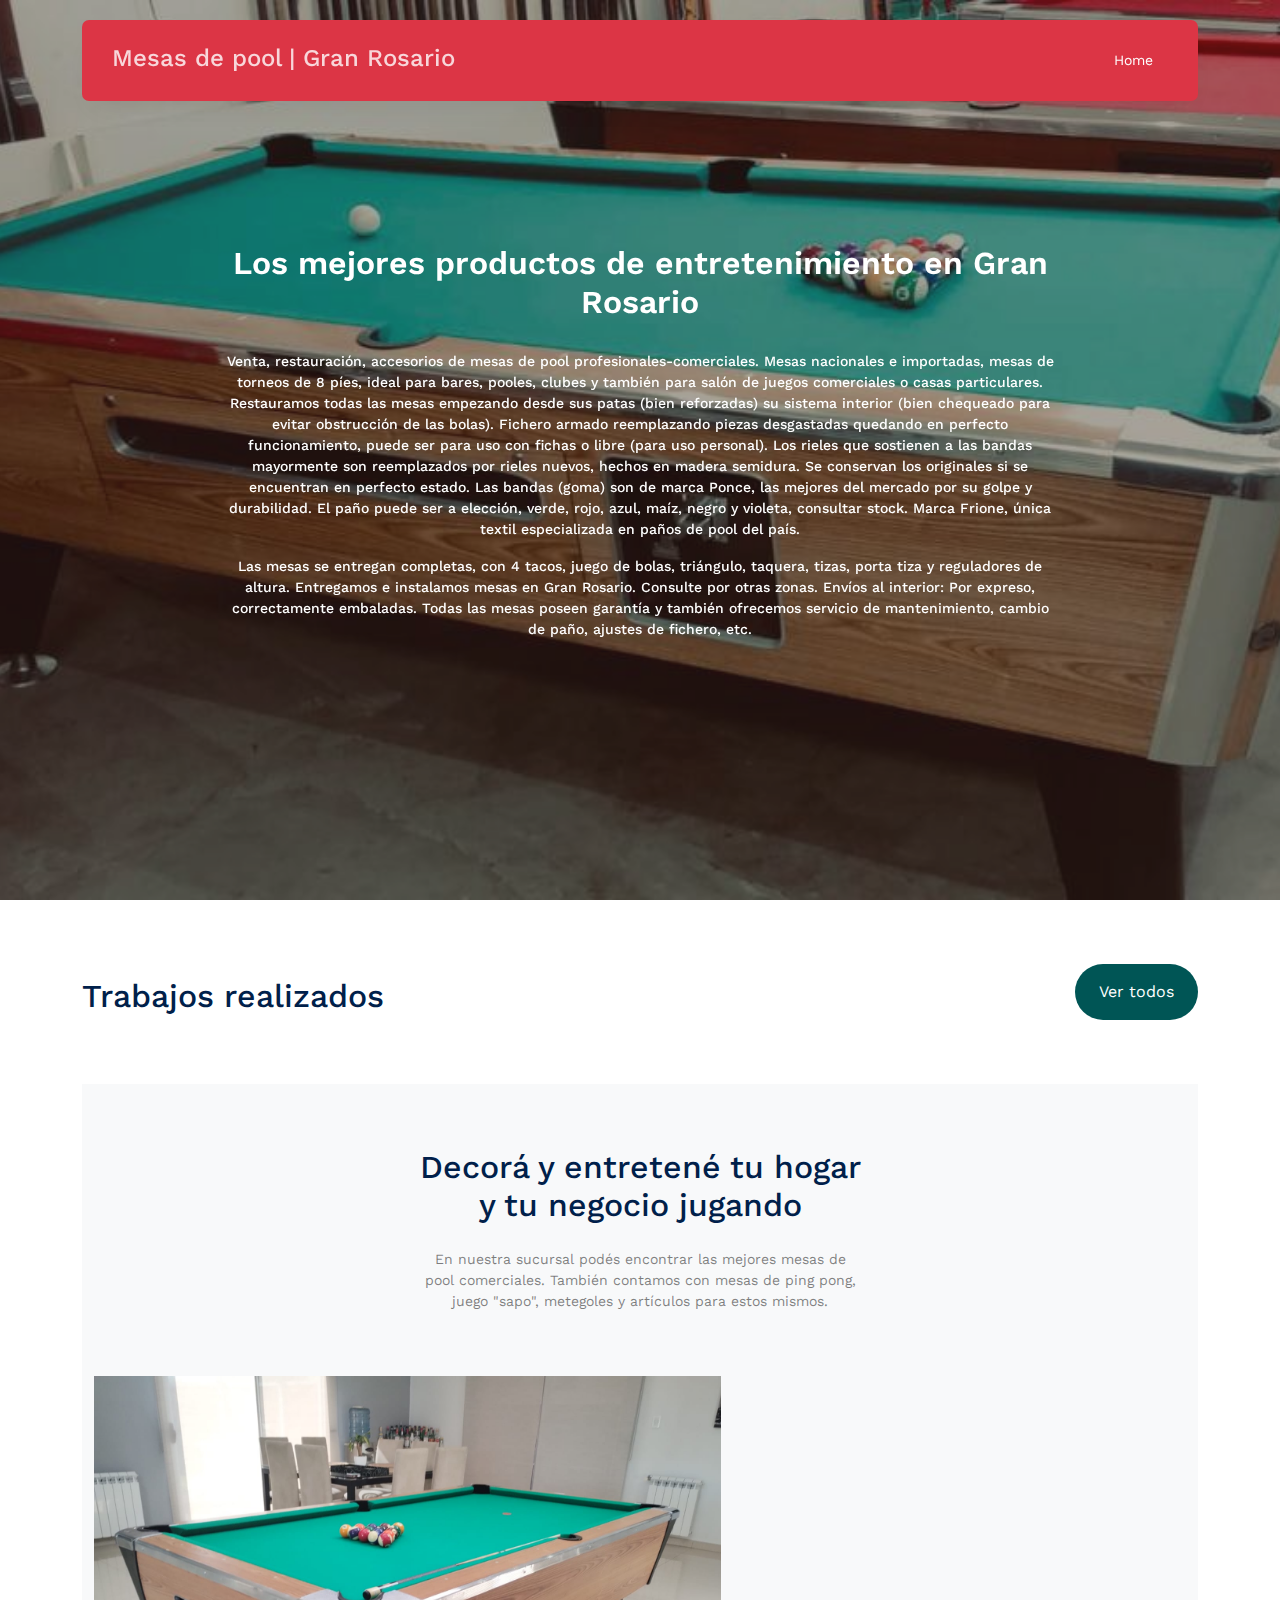
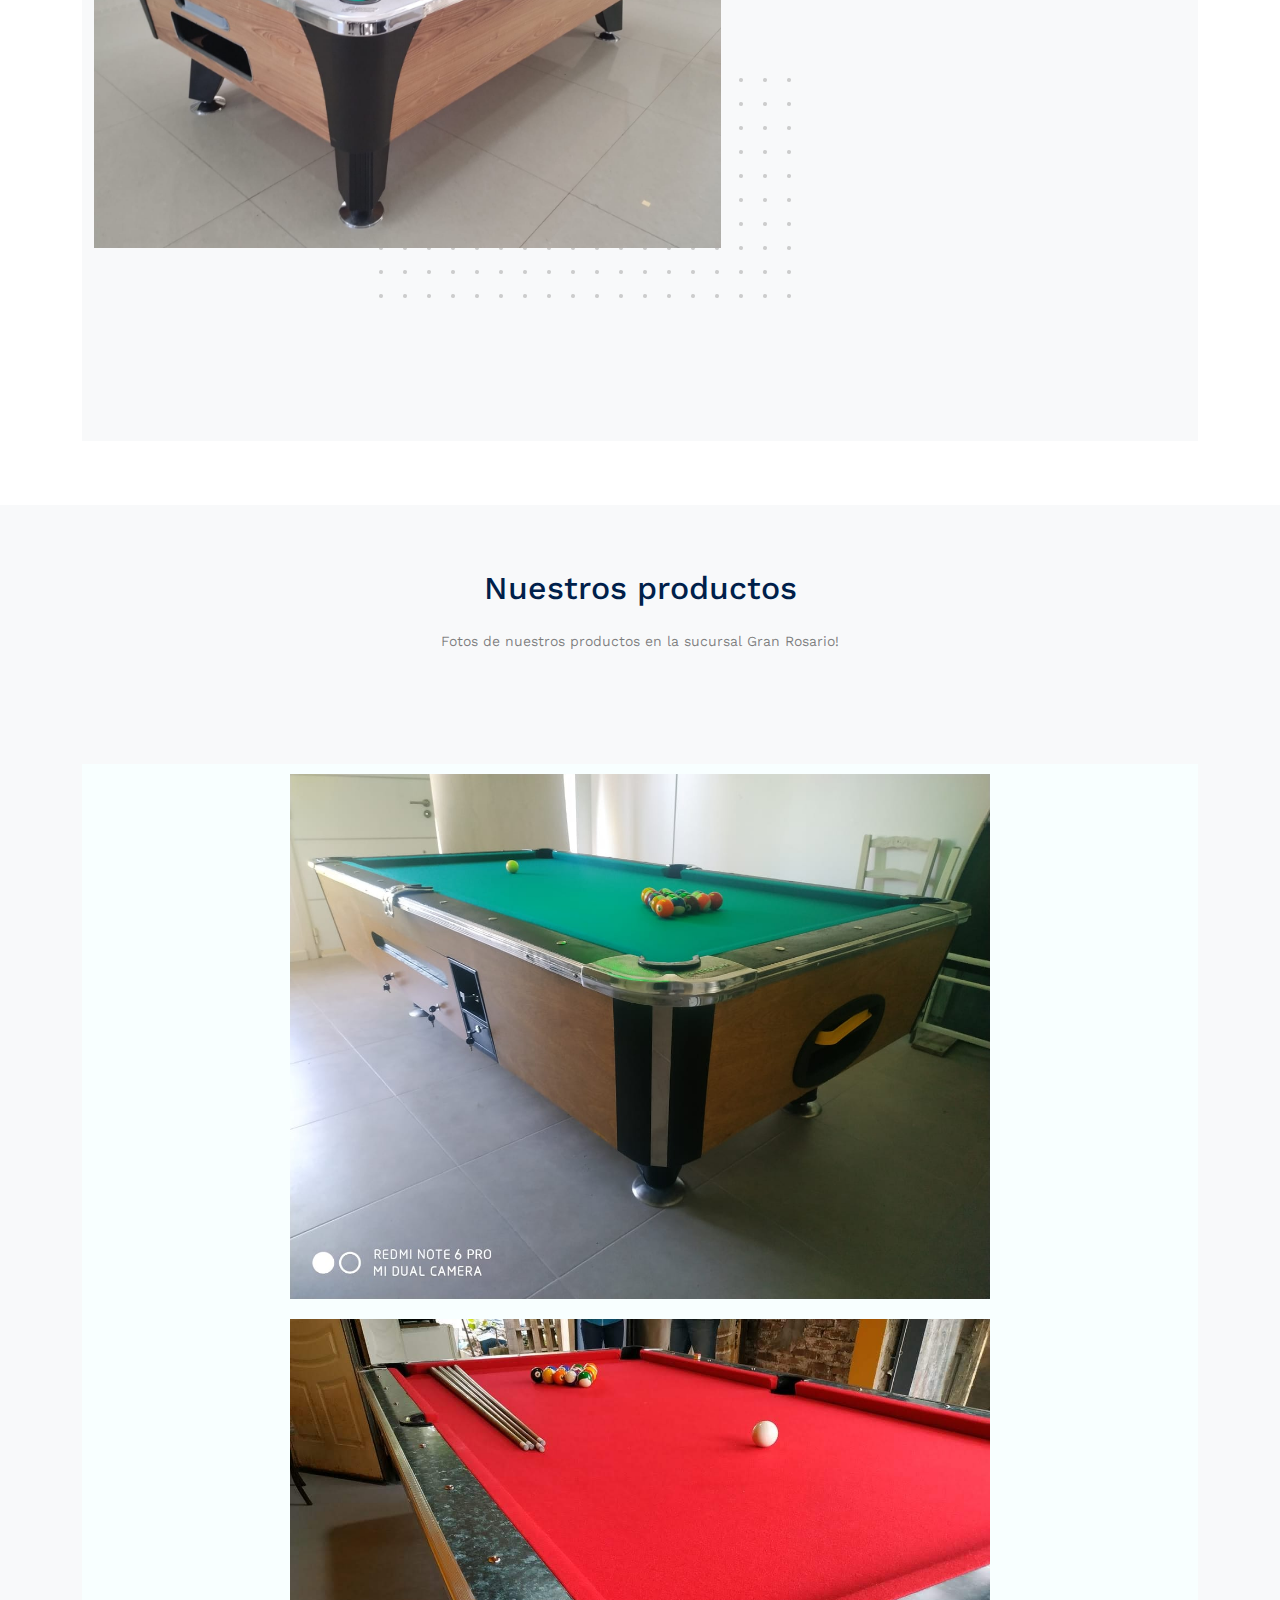
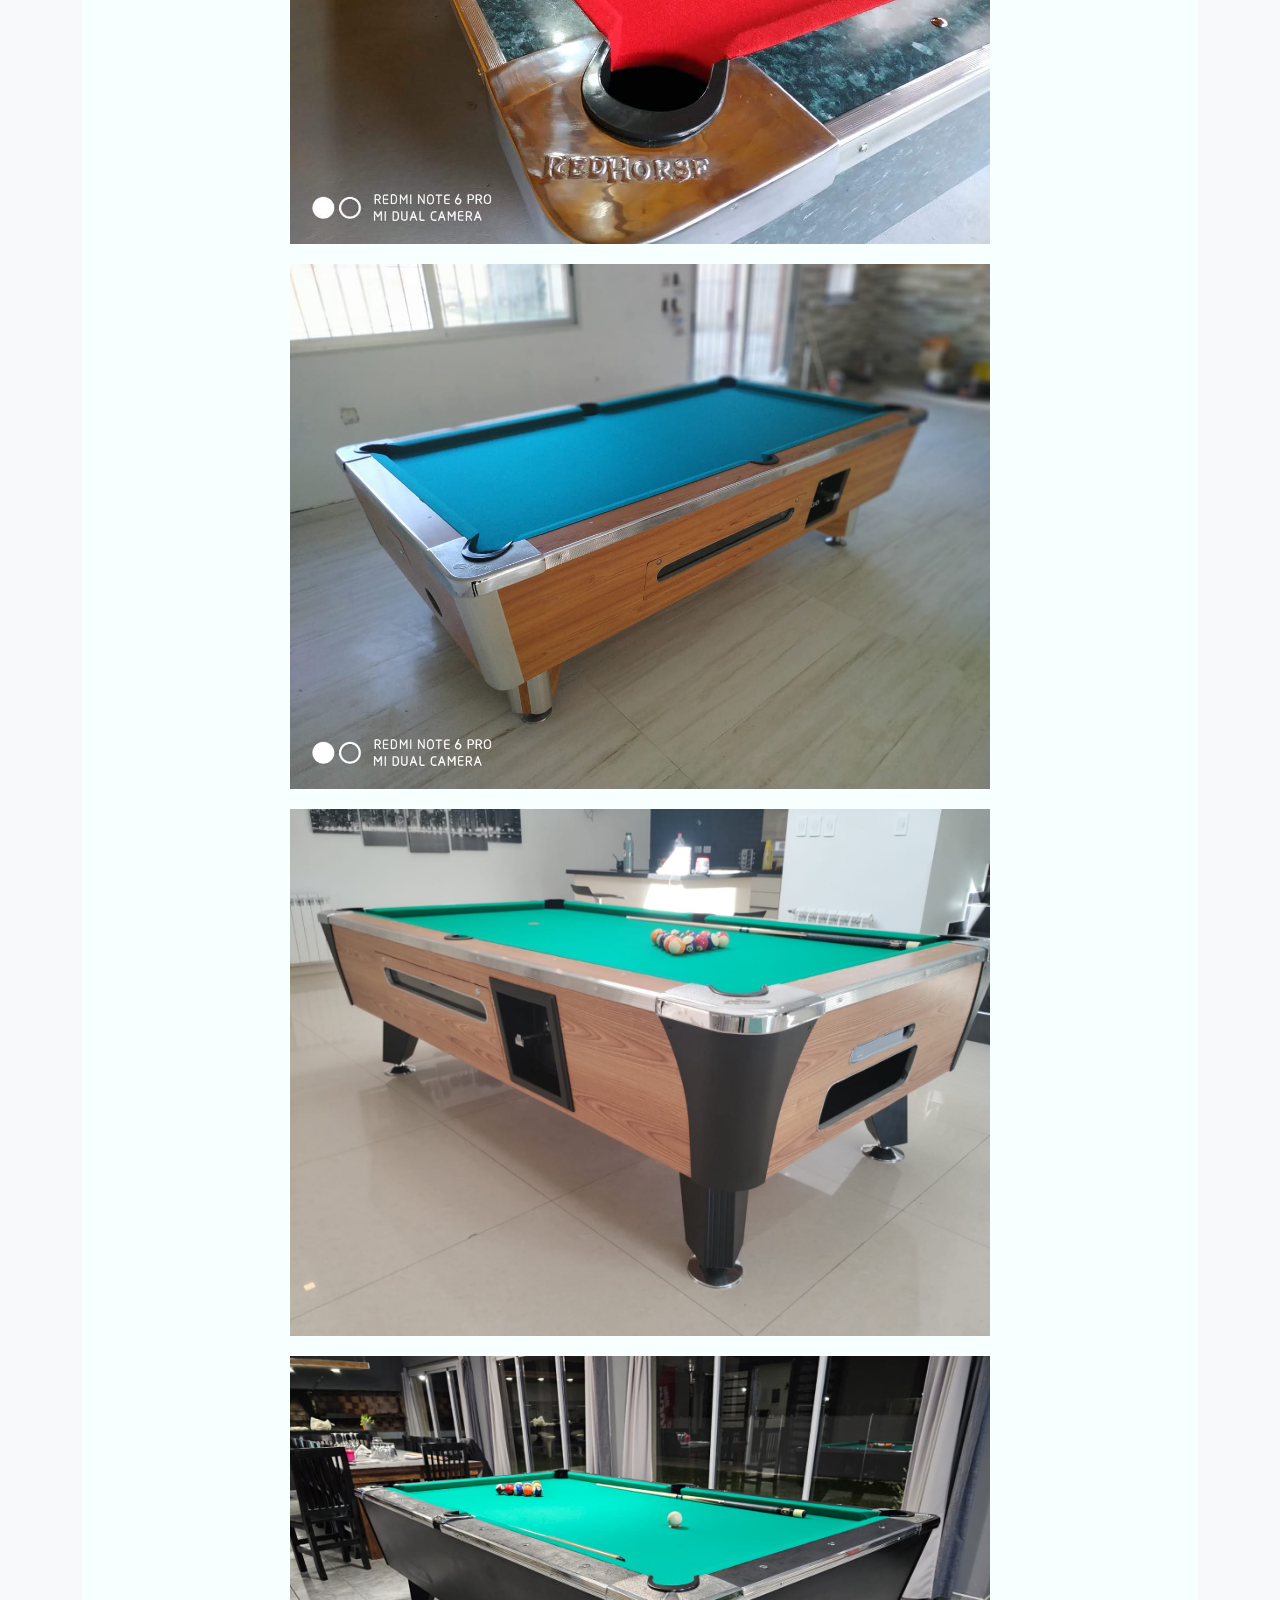
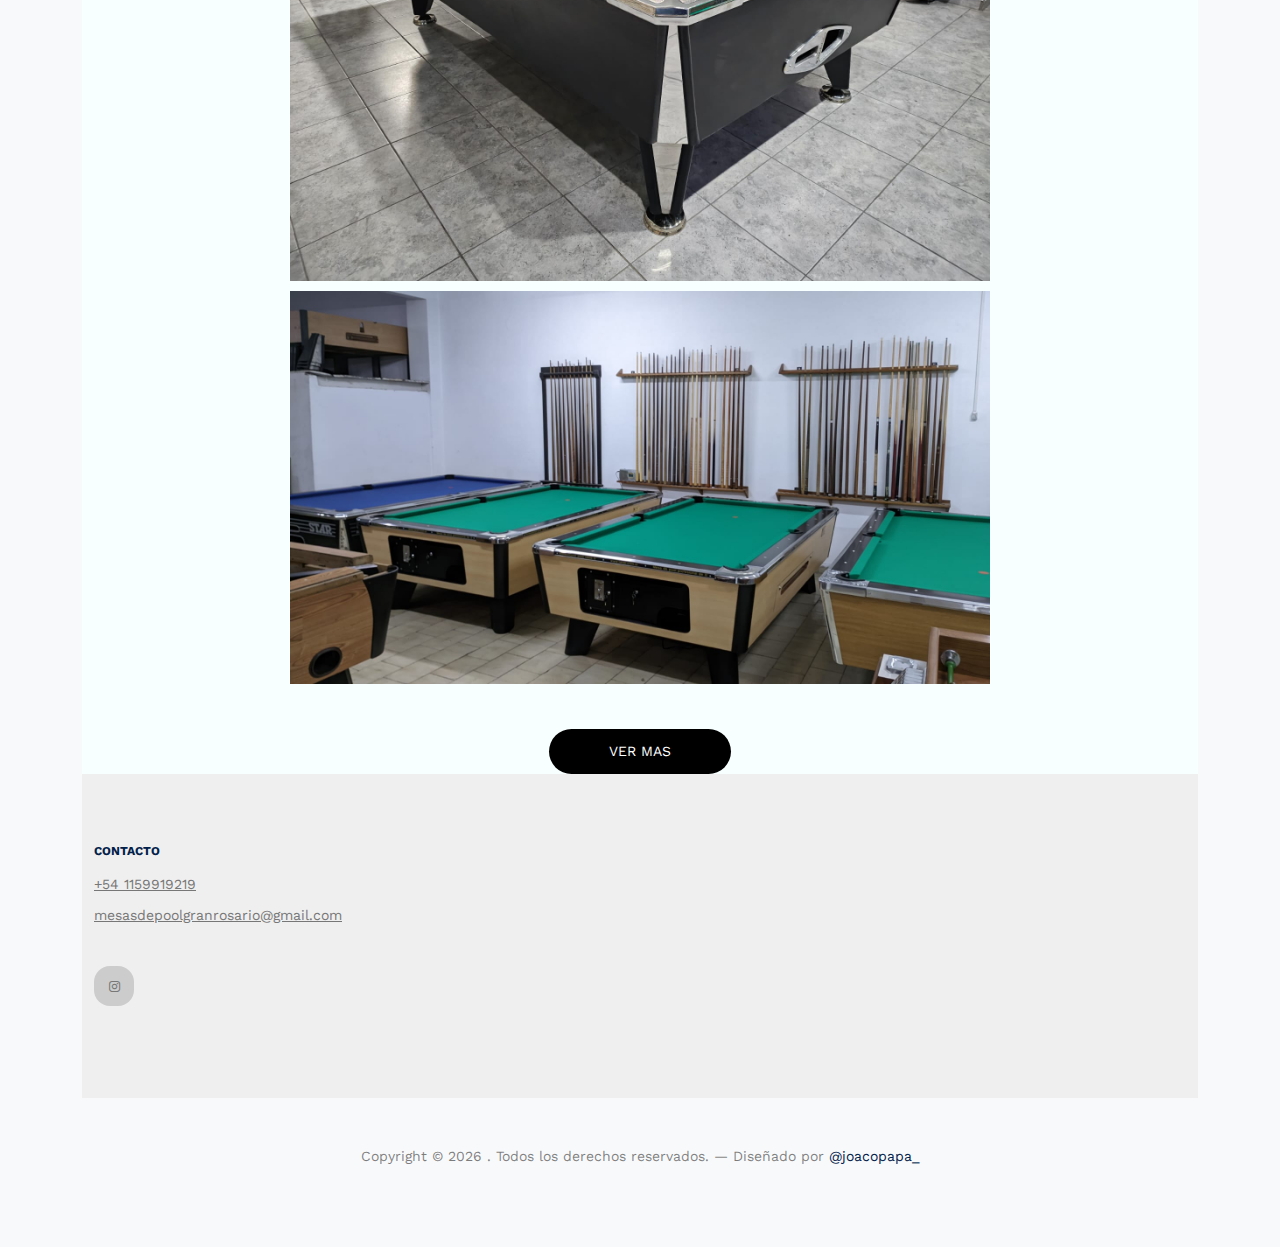
==== index.html @ 4cf3b119 "sa" ====
<!-- /*
* Template Name: Property
* Template Author: Untree.co
* Template URI: https://untree.co/
* License: https://creativecommons.org/licenses/by/3.0/
*/ -->
<!DOCTYPE html>
<html lang="en">
  <head>
    <meta charset="utf-8" />
    <meta name="viewport" content="width=device-width, initial-scale=1" />
    <meta name="author" content="Untree.co" />
    <link rel="shortcut icon" href="images/logo.png" />

    <meta name="description" content="" />
    <meta name="keywords" content="bootstrap, bootstrap5" />

    <link rel="preconnect" href="https://fonts.googleapis.com" />
    <link rel="preconnect" href="https://fonts.gstatic.com" crossorigin />
    <link
      href="https://fonts.googleapis.com/css2?family=Work+Sans:wght@400;500;600;700&display=swap"
      rel="stylesheet"
    />

    <link rel="stylesheet" href="fonts/icomoon/style.css" />
    <link rel="stylesheet" href="fonts/flaticon/font/flaticon.css" />

    <link rel="stylesheet" href="css/tiny-slider.css" />
    <link rel="stylesheet" href="css/aos.css" />
    <link rel="stylesheet" href="css/style.css" />

    <title>
      Mesas de pool &mdash; Gran rosario
    </title>
  </head>
  <body>
    <div class="site-mobile-menu site-navbar-target">
      <div class="site-mobile-menu-header">
        <div class="site-mobile-menu-close">
          <span class="icofont-close js-menu-toggle"></span>
        </div>
      </div>
      <div class="site-mobile-menu-body"></div>
    </div>

    <nav class="site-nav">
      <div class="container">
        <div class="menu-bg-wrap">
          <div class="site-navigation">
            <a href="index.html" class="logo m-0 float-start">Mesas de pool | Gran Rosario</a>

            <ul
              class="js-clone-nav d-none d-lg-inline-block text-start site-menu float-end"
            >
              <li class="active"><a href="index.html">Home</a></li>
<!--               <li class="has-children">
                <a href="properties.html">Trabajos</a>
                <ul class="dropdown">
                  <li><a href="#">Buy Property</a></li>
                  <li><a href="#">Sell Property</a></li>
                  <li class="has-children">
                    <a href="#">Dropdown</a>
                    <ul class="dropdown">
                      <li><a href="#">Sub Menu One</a></li>
                      <li><a href="#">Sub Menu Two</a></li>
                      <li><a href="#">Sub Menu Three</a></li>
                    </ul>
                  </li>
                </ul>
              </li>
              <li><a href="services.html">Servicios</a></li>
              <li><a href="about.html">Sobre nosotros</a></li>
              <li><a href="contact.html">Contactanos</a></li>
            </ul> -->

            <a
              href="#"
              class="burger light me-auto float-end mt-1 site-menu-toggle js-menu-toggle d-inline-block d-lg-none"
              data-toggle="collapse"
              data-target="#main-navbar"
            >
              <span></span>
            </a>
          </div>
        </div>
      </div>
    </nav>

    <div class="hero">
      <div class="hero-slide">
        <div
          class="img overlay"
          style="background-image: url('images/WhatsAppImage 2023-10-03 at 20.19.29.jpeg')"
        ></div>
        <div
          class="img overlay"
          style="background-image: url('images/WhatsAppImage 2023-10-03 at 20.19.38.jpeg')"
        ></div>
        <div
          class="img overlay"
          style="background-image: url('images/4ccfaca6-2e03-4a89-ade1-5f5a84e84761.jpeg')"
        ></div>
      </div>

      <div class="container">
        <div class="row justify-content-center align-items-center">
          <div class="col-lg-9 text-center">
            <h1 class="heading" data-aos="fade-up">
              Los mejores productos de entretenimiento en Gran Rosario
            </h1>
            <p class="h2-color" > Venta, restauración, accesorios de mesas de pool profesionales-comerciales.
            Mesas nacionales e importadas, mesas de torneos de 8 píes, ideal para bares, pooles, clubes y también para salón de juegos comerciales o casas particulares. 
            Restauramos todas las mesas empezando desde sus patas (bien reforzadas) su sistema interior (bien chequeado para evitar obstrucción de las bolas).
            
            Fichero armado reemplazando piezas desgastadas quedando en perfecto funcionamiento, puede ser para uso con fichas o libre (para uso personal). Los rieles que sostienen a las bandas mayormente son reemplazados por rieles nuevos, hechos en madera semidura. 
            Se conservan los originales si se encuentran en perfecto estado. Las bandas (goma) son de marca Ponce, las mejores del mercado por su golpe y durabilidad.
            El paño puede ser a elección, verde, rojo, azul, maíz, negro y violeta, consultar stock. Marca Frione, única textil especializada en paños de pool del país.</p>
            
             
            
          <p class="h2-color">Las mesas se entregan completas, con 4 tacos, juego de bolas, triángulo, taquera, tizas, porta tiza y reguladores de altura.
            
             
            
            Entregamos e instalamos mesas en Gran Rosario. Consulte por otras zonas.
            Envíos al interior: Por expreso, correctamente embaladas.
            
            Todas las mesas poseen garantía y también ofrecemos servicio de mantenimiento, cambio de paño, ajustes de fichero, etc.</p>
<!--             <div class="col-md-6 px-0">
              <div class="img-box">
                <img src="images/logo.png" alt="">
              </div>
            </div> -->
            
 <!--            <form
              action="#"
              class="narrow-w form-search d-flex align-items-stretch mb-3"
              data-aos="fade-up"
              data-aos-delay="200"
            >
              <input
                type="text"
                class="form-control px-4"
                placeholder="Your ZIP code or City. e.g. New York"
              />
              <button type="submit" class="btn btn-primary">Search</button>
            </form> -->
          </div>
        </div>
      </div>
    </div>

    <div class="section">
      <div class="container">
        <div class="row mb-5 align-items-center">
          <div class="col-lg-6">
            <h2 class="font-weight-bold text-primary heading">
              Trabajos realizados
            </h2>
          </div>
          <div class="col-lg-6 text-lg-end">
            <p>
              <a
                href="https://www.instagram.com/mesasdepool_granrosario/"
                target="_blank"
                class="btn btn-primary text-white py-3 px-4"
                >Ver todos</a
              >
            </p>
          </div>
        </div>
<!--         <div class="row">
          <div class="col-12">
            <div class="property-slider-wrap">
              <div class="property-slider">
                <div class="property-item">
                  <a href="property-single.html" class="img">
                    <img src="images/img_1.jpg" alt="Image" class="img-fluid" />
                  </a>

                  <div class="property-content">
                    <div class="price mb-2"><span>$1,291,000</span></div>
                    <div>
                      <span class="d-block mb-2 text-black-50"
                        >5232 California Fake, Ave. 21BC</span
                      >
                      <span class="city d-block mb-3">California, USA</span>

                      <div class="specs d-flex mb-4">
                        <span class="d-block d-flex align-items-center me-3">
                          <span class="icon-bed me-2"></span>
                          <span class="caption">2 beds</span>
                        </span>
                        <span class="d-block d-flex align-items-center">
                          <span class="icon-bath me-2"></span>
                          <span class="caption">2 baths</span>
                        </span>
                      </div>

                      <a
                        href="property-single.html"
                        class="btn btn-primary py-2 px-3"
                        >Detalles</a
                      >
                    </div>
                  </div>
                </div>
                .item

                <div class="property-item">
                  <a href="property-single.html" class="img">
                    <img src="images/img_2.jpg" alt="Image" class="img-fluid" />
                  </a>

                  <div class="property-content">
                    <div class="price mb-2"><span>$1,291,000</span></div>
                    <div>
                      <span class="d-block mb-2 text-black-50"
                        >5232 California Fake, Ave. 21BC</span
                      >
                      <span class="city d-block mb-3">California, USA</span>

                      <div class="specs d-flex mb-4">
                        <span class="d-block d-flex align-items-center me-3">
                          <span class="icon-bed me-2"></span>
                          <span class="caption">2 beds</span>
                        </span>
                        <span class="d-block d-flex align-items-center">
                          <span class="icon-bath me-2"></span>
                          <span class="caption">2 baths</span>
                        </span>
                      </div>

                      <a
                        href="property-single.html"
                        class="btn btn-primary py-2 px-3"
                        >Detalles</a
                      >
                    </div>
                  </div>
                </div>
                .item

                <div class="property-item">
                  <a href="property-single.html" class="img">
                    <img src="images/img_3.jpg" alt="Image" class="img-fluid" />
                  </a>

                  <div class="property-content">
                    <div class="price mb-2"><span>$1,291,000</span></div>
                    <div>
                      <span class="d-block mb-2 text-black-50"
                        >5232 California Fake, Ave. 21BC</span
                      >
                      <span class="city d-block mb-3">California, USA</span>

                      <div class="specs d-flex mb-4">
                        <span class="d-block d-flex align-items-center me-3">
                          <span class="icon-bed me-2"></span>
                          <span class="caption">2 beds</span>
                        </span>
                        <span class="d-block d-flex align-items-center">
                          <span class="icon-bath me-2"></span>
                          <span class="caption">2 baths</span>
                        </span>
                      </div>

                      <a
                        href="property-single.html"
                        class="btn btn-primary py-2 px-3"
                        >Detalles</a
                      >
                    </div>
                  </div>
                </div>
                .item

                <div class="property-item">
                  <a href="property-single.html" class="img">
                    <img src="images/img_4.jpg" alt="Image" class="img-fluid" />
                  </a>

                  <div class="property-content">
                    <div class="price mb-2"><span>$1,291,000</span></div>
                    <div>
                      <span class="d-block mb-2 text-black-50"
                        >5232 California Fake, Ave. 21BC</span
                      >
                      <span class="city d-block mb-3">California, USA</span>

                      <div class="specs d-flex mb-4">
                        <span class="d-block d-flex align-items-center me-3">
                          <span class="icon-bed me-2"></span>
                          <span class="caption">2 beds</span>
                        </span>
                        <span class="d-block d-flex align-items-center">
                          <span class="icon-bath me-2"></span>
                          <span class="caption">2 baths</span>
                        </span>
                      </div>

                      <a
                        href="property-single.html"
                        class="btn btn-primary py-2 px-3"
                        >Detalles</a
                      >
                    </div>
                  </div>
                </div>
                .item

                <div class="property-item">
                  <a href="property-single.html" class="img">
                    <img src="images/img_5.jpg" alt="Image" class="img-fluid" />
                  </a>

                  <div class="property-content">
                    <div class="price mb-2"><span>$1,291,000</span></div>
                    <div>
                      <span class="d-block mb-2 text-black-50"
                        >5232 California Fake, Ave. 21BC</span
                      >
                      <span class="city d-block mb-3">California, USA</span>

                      <div class="specs d-flex mb-4">
                        <span class="d-block d-flex align-items-center me-3">
                          <span class="icon-bed me-2"></span>
                          <span class="caption">2 beds</span>
                        </span>
                        <span class="d-block d-flex align-items-center">
                          <span class="icon-bath me-2"></span>
                          <span class="caption">2 baths</span>
                        </span>
                      </div>

                      <a
                        href="property-single.html"
                        class="btn btn-primary py-2 px-3"
                        >Detalles</a
                      >
                    </div>
                  </div>
                </div>
                .item

                <div class="property-item">
                  <a href="property-single.html" class="img">
                    <img src="images/img_6.jpg" alt="Image" class="img-fluid" />
                  </a>

                  <div class="property-content">
                    <div class="price mb-2"><span>$1,291,000</span></div>
                    <div>
                      <span class="d-block mb-2 text-black-50"
                        >5232 California Fake, Ave. 21BC</span
                      >
                      <span class="city d-block mb-3">California, USA</span>

                      <div class="specs d-flex mb-4">
                        <span class="d-block d-flex align-items-center me-3">
                          <span class="icon-bed me-2"></span>
                          <span class="caption">2 beds</span>
                        </span>
                        <span class="d-block d-flex align-items-center">
                          <span class="icon-bath me-2"></span>
                          <span class="caption">2 baths</span>
                        </span>
                      </div>

                      <a
                        href="property-single.html"
                        class="btn btn-primary py-2 px-3"
                        >Detalles</a
                      >
                    </div>
                  </div>
                </div>
                .item

                <div class="property-item">
                  <a href="property-single.html" class="img">
                    <img src="images/img_7.jpg" alt="Image" class="img-fluid" />
                  </a>

                  <div class="property-content">
                    <div class="price mb-2"><span>$1,291,000</span></div>
                    <div>
                      <span class="d-block mb-2 text-black-50"
                        >5232 California Fake, Ave. 21BC</span
                      >
                      <span class="city d-block mb-3">California, USA</span>

                      <div class="specs d-flex mb-4">
                        <span class="d-block d-flex align-items-center me-3">
                          <span class="icon-bed me-2"></span>
                          <span class="caption">2 beds</span>
                        </span>
                        <span class="d-block d-flex align-items-center">
                          <span class="icon-bath me-2"></span>
                          <span class="caption">2 baths</span>
                        </span>
                      </div>

                      <a
                        href="property-single.html"
                        class="btn btn-primary py-2 px-3"
                        >Detalles</a
                      >
                    </div>
                  </div>
                </div>
                .item

                <div class="property-item">
                  <a href="property-single.html" class="img">
                    <img src="images/img_8.jpg" alt="Image" class="img-fluid" />
                  </a>

                  <div class="property-content">
                    <div class="price mb-2"><span>$1,291,000</span></div>
                    <div>
                      <span class="d-block mb-2 text-black-50"
                        >5232 California Fake, Ave. 21BC</span
                      >
                      <span class="city d-block mb-3">California, USA</span>

                      <div class="specs d-flex mb-4">
                        <span class="d-block d-flex align-items-center me-3">
                          <span class="icon-bed me-2"></span>
                          <span class="caption">2 beds</span>
                        </span>
                        <span class="d-block d-flex align-items-center">
                          <span class="icon-bath me-2"></span>
                          <span class="caption">2 baths</span>
                        </span>
                      </div>

                      <a
                        href="property-single.html"
                        class="btn btn-primary py-2 px-3"
                        >Detalles</a
                      >
                    </div>
                  </div>
                </div>
                .item

                <div class="property-item">
                  <a href="property-single.html" class="img">
                    <img src="images/img_1.jpg" alt="Image" class="img-fluid" />
                  </a>

                  <div class="property-content">
                    <div class="price mb-2"><span>$1,291,000</span></div>
                    <div>
                      <span class="d-block mb-2 text-black-50"
                        >5232 California Fake, Ave. 21BC</span
                      >
                      <span class="city d-block mb-3">California, USA</span>

                      <div class="specs d-flex mb-4">
                        <span class="d-block d-flex align-items-center me-3">
                          <span class="icon-bed me-2"></span>
                          <span class="caption">2 beds</span>
                        </span>
                        <span class="d-block d-flex align-items-center">
                          <span class="icon-bath me-2"></span>
                          <span class="caption">2 baths</span>
                        </span>
                      </div>

                      <a
                        href="property-single.html"
                        class="btn btn-primary py-2 px-3"
                        >Detalles</a
                      >
                    </div>
                  </div>
                </div>
                .item
              </div>

              <div
                id="property-nav"
                class="controls"
                tabindex="0"
                aria-label="Carousel Navigation"
              >
                <span
                  class="prev"
                  data-controls="prev"
                  aria-controls="property"
                  tabindex="-1"
                  >Previo</span
                >
                <span
                  class="next"
                  data-controls="next"
                  aria-controls="property"
                  tabindex="-1"
                  >Siguiente</span
                >
              </div>
            </div>
          </div>
        </div>
      </div>
    </div>
 -->
    <!-- <section class="features-1">
      <div class="container">
        <div class="row">
          <div class="col-6 col-lg-3" data-aos="fade-up" data-aos-delay="300">
            <div class="box-feature">
              <span class="flaticon-house"></span>
              <h3 class="mb-3">Our Properties</h3>
              <p>
                Lorem ipsum dolor sit amet, consectetur adipisicing elit.
                Voluptates, accusamus.
              </p>
              <p><a href="#" class="learn-more">Learn More</a></p>
            </div>
          </div>
          <div class="col-6 col-lg-3" data-aos="fade-up" data-aos-delay="500">
            <div class="box-feature">
              <span class="flaticon-building"></span>
              <h3 class="mb-3">Property for Sale</h3>
              <p>
                Lorem ipsum dolor sit amet, consectetur adipisicing elit.
                Voluptates, accusamus.
              </p>
              <p><a href="#" class="learn-more">Learn More</a></p>
            </div>
          </div>
          <div class="col-6 col-lg-3" data-aos="fade-up" data-aos-delay="400">
            <div class="box-feature">
              <span class="flaticon-house-3"></span>
              <h3 class="mb-3">Real Estate Agent</h3>
              <p>
                Lorem ipsum dolor sit amet, consectetur adipisicing elit.
                Voluptates, accusamus.
              </p>
              <p><a href="#" class="learn-more">Learn More</a></p>
            </div>
          </div>
          <div class="col-6 col-lg-3" data-aos="fade-up" data-aos-delay="600">
            <div class="box-feature">
              <span class="flaticon-house-1"></span>
              <h3 class="mb-3">House for Sale</h3>
              <p>
                Lorem ipsum dolor sit amet, consectetur adipisicing elit.
                Voluptates, accusamus.
              </p>
              <p><a href="#" class="learn-more">Learn More</a></p>
            </div>
          </div>
        </div>
      </div>
    </section> -->

  <!--   <div class="section sec-testimonials">
      <div class="container">
        <div class="row mb-5 align-items-center">
          <div class="col-md-6">
            <h2 class="font-weight-bold heading text-primary mb-4 mb-md-0">
              Opiniones
            </h2>
          </div>
          <div class="col-md-6 text-md-end">
            <div id="testimonial-nav">
              <span class="prev" data-controls="prev">Previo</span>

              <span class="next" data-controls="next">Siguiente</span>
            </div>
          </div>
        </div>

        <div class="row">
          <div class="col-lg-4"></div>
        </div>
        <div class="testimonial-slider-wrap">
          <div class="testimonial-slider">
            <div class="item">
              <div class="testimonial">
                <img
                  src="images/person_1-min.jpg"
                  alt="Image"
                  class="img-fluid rounded-circle w-25 mb-4"
                />
                <div class="rate">
                  <span class="icon-star text-warning"></span>
                  <span class="icon-star text-warning"></span>
                  <span class="icon-star text-warning"></span>
                  <span class="icon-star text-warning"></span>
                  <span class="icon-star text-warning"></span>
                </div>
                <h3 class="h5 text-primary mb-4">James Smith</h3>
                <blockquote>
                  <p>
                    &ldquo;Far far away, behind the word mountains, far from the
                    countries Vokalia and Consonantia, there live the blind
                    texts. Separated they live in Bookmarksgrove right at the
                    coast of the Semantics, a large language ocean.&rdquo;
                  </p>
                </blockquote>
                <p class="text-black-50">Designer, Co-founder</p>
              </div>
            </div>

            <div class="item">
              <div class="testimonial">
                <img
                  src="images/person_2-min.jpg"
                  alt="Image"
                  class="img-fluid rounded-circle w-25 mb-4"
                />
                <div class="rate">
                  <span class="icon-star text-warning"></span>
                  <span class="icon-star text-warning"></span>
                  <span class="icon-star text-warning"></span>
                  <span class="icon-star text-warning"></span>
                  <span class="icon-star text-warning"></span>
                </div>
                <h3 class="h5 text-primary mb-4">Mike Houston</h3>
                <blockquote>
                  <p>
                    &ldquo;Far far away, behind the word mountains, far from the
                    countries Vokalia and Consonantia, there live the blind
                    texts. Separated they live in Bookmarksgrove right at the
                    coast of the Semantics, a large language ocean.&rdquo;
                  </p>
                </blockquote>
                <p class="text-black-50">Designer, Co-founder</p>
              </div>
            </div>

            <div class="item">
              <div class="testimonial">
                <img
                  src="images/person_3-min.jpg"
                  alt="Image"
                  class="img-fluid rounded-circle w-25 mb-4"
                />
                <div class="rate">
                  <span class="icon-star text-warning"></span>
                  <span class="icon-star text-warning"></span>
                  <span class="icon-star text-warning"></span>
                  <span class="icon-star text-warning"></span>
                  <span class="icon-star text-warning"></span>
                </div>
                <h3 class="h5 text-primary mb-4">Cameron Webster</h3>
                <blockquote>
                  <p>
                    &ldquo;Far far away, behind the word mountains, far from the
                    countries Vokalia and Consonantia, there live the blind
                    texts. Separated they live in Bookmarksgrove right at the
                    coast of the Semantics, a large language ocean.&rdquo;
                  </p>
                </blockquote>
                <p class="text-black-50">Designer, Co-founder</p>
              </div>
            </div>

            <div class="item">
              <div class="testimonial">
                <img
                  src="images/person_4-min.jpg"
                  alt="Image"
                  class="img-fluid rounded-circle w-25 mb-4"
                />
                <div class="rate">
                  <span class="icon-star text-warning"></span>
                  <span class="icon-star text-warning"></span>
                  <span class="icon-star text-warning"></span>
                  <span class="icon-star text-warning"></span>
                  <span class="icon-star text-warning"></span>
                </div>
                <h3 class="h5 text-primary mb-4">Dave Smith</h3>
                <blockquote>
                  <p>
                    &ldquo;Far far away, behind the word mountains, far from the
                    countries Vokalia and Consonantia, there live the blind
                    texts. Separated they live in Bookmarksgrove right at the
                    coast of the Semantics, a large language ocean.&rdquo;
                  </p>
                </blockquote>
                <p class="text-black-50">Designer, Co-founder</p>
              </div>
            </div>
          </div>
        </div>
      </div>
    </div>
 -->
    <div class="section section-4 bg-light">
      <div class="container">
        <div class="row justify-content-center text-center mb-5">
          <div class="col-lg-5">
            <h2 class="font-weight-bold heading text-primary mb-4">
              Decorá y entretené tu hogar y tu negocio jugando
            </h2>
            <p class="text-black-50">
              En nuestra sucursal podés encontrar las mejores mesas de pool comerciales.
              También contamos con mesas de ping pong, juego "sapo", metegoles y artículos para estos mismos.
            </p>
          </div>
        </div>
        <div class="row justify-content-between mb-5">
          <div class="col-lg-7 mb-5 mb-lg-0 order-lg-2">
            <div class="img-about dots">
              <img src="images/02c80f5c-6b57-459b-bbc7-9c0f1a78cc7c.jpeg" alt="Image" class="img-fluid" />
            </div>
          </div>
        </div>
          <!-- <div class="col-lg-4">
            <div class="d-flex feature-h">
              <span class="wrap-icon me-3">
                <span class="icon-home2"></span>
              </span>
              <div class="feature-text">
                <h3 class="heading">2M Properties</h3>
                <p class="text-black-50">
                  Lorem ipsum dolor sit amet consectetur adipisicing elit.
                  Nostrum iste.
                </p>
              </div>
            </div>

            <div class="d-flex feature-h">
              <span class="wrap-icon me-3">
                <span class="icon-person"></span>
              </span>
              <div class="feature-text">
                <h3 class="heading">Top Rated Agents</h3>
                <p class="text-black-50">
                  Lorem ipsum dolor sit amet consectetur adipisicing elit.
                  Nostrum iste.
                </p>
              </div>
            </div>

            <div class="d-flex feature-h">
              <span class="wrap-icon me-3">
                <span class="icon-security"></span>
              </span>
              <div class="feature-text">
                <h3 class="heading">Legit Properties</h3>
                <p class="text-black-50">
                  Lorem ipsum dolor sit amet consectetur adipisicing elit.
                  Nostrum iste.
                </p>
              </div>
            </div>
          </div>
        </div> -->
        <div class="row section-counter mt-5">
          <div
            class="col-6 col-sm-6 col-md-6 col-lg-3"
            data-aos="fade-up"
            data-aos-delay="300"
          >
            <div class="counter-wrap mb-5 mb-lg-0">
              <span class="number"
                ><span class="countup text-primary">10</span></span
              >
              <span class="caption text-black-50"># mesas de pool disponibles.</span>
            </div>
          </div>
          <div
            class="col-6 col-sm-6 col-md-6 col-lg-3"
            data-aos="fade-up"
            data-aos-delay="400"
          >
            <div class="counter-wrap mb-5 mb-lg-0">
              <span class="number"
                ><span class="countup text-primary">+20</span></span
              >
              <span class="caption text-black-50"># años de experiencia.</span>
            </div>
          </div>
          <div
            class="col-6 col-sm-6 col-md-6 col-lg-3"
            data-aos="fade-up"
            data-aos-delay="500"
          >
            <div class="counter-wrap mb-5 mb-lg-0">
              <span class="number"
                ><span class="countup text-primary">10</span></span
              >
              <span class="caption text-black-50"># mesas comerciales disponibles.</span>
            </div>
          </div>
          <div
            class="col-6 col-sm-6 col-md-6 col-lg-3"
            data-aos="fade-up"
            data-aos-delay="600"
          >
            <div class="counter-wrap mb-5 mb-lg-0">
              <span class="number"
                ><span class="countup text-primary">10</span></span
              >
              <span class="caption text-black-50"># juegos "sapo" en stock.</span>
            </div>
          </div>
        </div>
      </div>
    </div>

<!--     <div class="section">
      <div class="row justify-content-center footer-cta" data-aos="fade-up">
        <div class="col-lg-7 mx-auto text-center">
          <h2 class="mb-4">Be a part of our growing real state agents</h2>
          <p>
            <a
              href="#"
              target="_blank"
              class="btn btn-primary text-white py-3 px-4"
              >Apply for Real Estate agent</a
            >
          </p>
        </div> -->
        <!-- /.col-lg-7 -->
      </div>
      <!-- /.row -->
    </div>

    <div class="section section-5 bg-light">
      <div class="container">
        <div class="row justify-content-center text-center mb-5">
          <div class="col-lg-6 mb-5">
            <h2 class="font-weight-bold heading text-primary mb-4">
              Nuestros productos
            </h2>
            <p class="text-black-50">
              Fotos de nuestros productos en la sucursal Gran Rosario!
            </p>
          </div>
        </div>
      <div>
        
      </div>
      <section class="portfolio_section layout_padding">
        <div class="container">
          <div class="heading_container">

          </div>
          <div class="portfolio_container layout_padding2">
            <div class="box-1">
              <div class="img-box b-1">
                <img src="images/a5b17882-f473-4e0e-b482-6a792cde24d4.jpeg" alt="">
                <div class="btn-box">
                  <a href="images/a5b17882-f473-4e0e-b482-6a792cde24d4.jpeg" class="btn-1">
    
                  </a>
                </div>
              </div>
              <div class="img-box b-2">
                <img src="images/9da87f20-3f3e-4842-a049-775862fd5a0c.jpeg" alt="">
                <div class="btn-box">
                  <a href="images/9da87f20-3f3e-4842-a049-775862fd5a0c.jpeg" class="btn-1">
    
                  </a>
                </div>
              </div>
            </div>
            <div class="box-2">
              <div class="box-2-top">
                <div class="img-box b-3">
                  <img src="images/c524548d-e58e-4ce9-9b2d-8f50cab5beb2.jpeg" alt="">
                  <div class="btn-box">
                    <a href="images/c524548d-e58e-4ce9-9b2d-8f50cab5beb2.jpeg" class="btn-1">
    
                    </a>
                  </div>
                </div>
              </div>
              <div class="box-2-top2">
                <div class="img-box b-4">
                  <img src="images/f6f932df-dfd0-48a9-a138-7ffe478b7ff7.jpeg" alt="">
                  <div class="btn-box">
                    <a href="images/f6f932df-dfd0-48a9-a138-7ffe478b7ff7.jpeg" class="btn-1">
    
                    </a>
                  </div>
                </div>
              </div>
              <div class="box-2-btm">
                <div class="img-box b-5">
                  <img src="images/9e6de091-d040-461c-8bbb-fe65b97e9f6e.jpeg" alt="">
                  <div class="btn-box">
                    <a href="images/9e6de091-d040-461c-8bbb-fe65b97e9f6e.jpeg" class="btn-1">
    
                    </a>
                  </div>
              </div>
              
                <div class="img-box b-6">
                  <img src="images/23439256-ba34-4f9b-8ee9-d0fad19ed165.jpeg" alt="">
                  <div class="btn-box">
                    <a href="images/23439256-ba34-4f9b-8ee9-d0fad19ed165.jpeg" class="btn-1">
    
                    </a>
                  </div>
                </div>
              </div>
            </div>
          </div>
          <div class="see_btn">
            <a href="https://drive.google.com/drive/folders/19HmSbg67xGr4-e-YmAt4kshzJRLw-XZ9?usp=drive_link">
              Ver mas
            </a>
          </div>
        </div>
    
      </section>

    <div class="site-footer">
      <div class="container">
        <div class="row">
          <div class="col-lg-4">
            <div class="widget ">
              <h3>Contacto</h3>
<!--               <address>43 Raymouth Rd. Baltemoer, London 3910</address> -->
              <ul class="list-unstyled links">
                <li><a href="tel://1159919219">+54 1159919219</a></li>
                <li>
                  <a href="mailto:info@mydomain.com">mesasdepoolgranrosario@gmail.com</a>
                </li>
              </ul>
            </div>
            <!-- /.widget -->
          </div>
          <!-- /.col-lg-4 -->
<!--           <div class="col-lg-4">
            <div class="widget">
              <h3>Acceso</h3>
              <ul class="list-unstyled float-start links">
                <li><a href="#">Sobre nosotros</a></li>
                <li><a href="#">Services</a></li>
                <li><a href="#">Vision</a></li>
                <li><a href="#">Mission</a></li>
                <li><a href="#">Terms</a></li>
                <li><a href="#">Privacy</a></li>
              </ul>
              <ul class="list-unstyled float-start links">
                <li><a href="#">Partners</a></li>
                <li><a href="#">Business</a></li>
                <li><a href="#">Careers</a></li>
                <li><a href="#">Blog</a></li>
                <li><a href="#">FAQ</a></li>
                <li><a href="#">Creative</a></li>
              </ul>
            </div> -->
            <!-- /.widget -->
<!--           </div> -->
          <!-- /.col-lg-4 -->
<!--           <div class="col-lg-4">
            <div class="widget">
              <h3>Links</h3>
              <ul class="list-unstyled links">
                <li><a href="#">Our Vision</a></li>
                <li><a href="#">About us</a></li>
                <li><a href="#">Contact us</a></li>
              </ul> -->

              <ul class="list-unstyled social">
                <li>
                  <a href="https://www.instagram.com/mesasdepool_granrosario/"><span class="icon-instagram"></span></a>
                </li>
                <li>
<!--                   <a href="#"><span class="icon-twitter"></span></a>
                </li>
                <li>
                  <a href="#"><span class="icon-facebook"></span></a>
                </li>
                <li>
                  <a href="#"><span class="icon-linkedin"></span></a>
                </li>
                <li>
                  <a href="#"><span class="icon-pinterest"></span></a>
                </li>
                <li>
                  <a href="#"><span class="icon-dribbble"></span></a>
                </li> -->
              </ul>
            </div>
            <!-- /.widget -->
          </div>
          <!-- /.col-lg-4 -->
        </div>
        <!-- /.row -->

        <div class="row mt-5">
          <div class="col-12 text-center">
            <!-- 
              **==========
              NOTE: 
              Please don't remove this copyright link unless you buy the license here https://untree.co/license/  
              **==========
            -->

            <p>
              Copyright &copy;
              <script>
                document.write(new Date().getFullYear());
              </script>
              . Todos los derechos reservados. &mdash; Diseñado por
              <a href="https://instagram.com/joacopapa_">@joacopapa_</a>
              <!-- License information: https://untree.co/license/ -->
            </p>

      </div>
      <!-- /.container -->
    </div>
    <!-- /.site-footer -->

    <!-- Preloader -->
    <div id="overlayer"></div>
    <div class="loader">
      <div class="spinner-border" role="status">
        <span class="visually-hidden">Loading...</span>
      </div>
    </div>

    <script src="js/bootstrap.bundle.min.js"></script>
    <script src="js/tiny-slider.js"></script>
    <script src="js/aos.js"></script>
    <script src="js/navbar.js"></script>
    <script src="js/counter.js"></script>
    <script src="js/custom.js"></script>
  </body>
</html>
---- fonts/icomoon/style.css ----
@font-face {
  font-family: 'icomoon';
  src:  url('fonts/icomoon.eot?10si43');
  src:  url('fonts/icomoon.eot?10si43#iefix') format('embedded-opentype'),
    url('fonts/icomoon.ttf?10si43') format('truetype'),
    url('fonts/icomoon.woff?10si43') format('woff'),
    url('fonts/icomoon.svg?10si43#icomoon') format('svg');
  font-weight: normal;
  font-style: normal;
}

[class^="icon-"], [class*=" icon-"] {
  /* use !important to prevent issues with browser extensions that change fonts */
  font-family: 'icomoon' !important;
  speak: none;
  font-style: normal;
  font-weight: normal;
  font-variant: normal;
  text-transform: none;
  line-height: 1;

  /* Better Font Rendering =========== */
  -webkit-font-smoothing: antialiased;
  -moz-osx-font-smoothing: grayscale;
}

.icon-asterisk:before {
  content: "\f069";
}
.icon-plus:before {
  content: "\f067";
}
.icon-question:before {
  content: "\f128";
}
.icon-minus:before {
  content: "\f068";
}
.icon-glass:before {
  content: "\f000";
}
.icon-music:before {
  content: "\f001";
}
.icon-search:before {
  content: "\f002";
}
.icon-envelope-o:before {
  content: "\f003";
}
.icon-heart:before {
  content: "\f004";
}
.icon-star:before {
  content: "\f005";
}
.icon-star-o:before {
  content: "\f006";
}
.icon-user:before {
  content: "\f007";
}
.icon-film:before {
  content: "\f008";
}
.icon-th-large:before {
  content: "\f009";
}
.icon-th:before {
  content: "\f00a";
}
.icon-th-list:before {
  content: "\f00b";
}
.icon-check:before {
  content: "\f00c";
}
.icon-close:before {
  content: "\f00d";
}
.icon-remove:before {
  content: "\f00d";
}
.icon-times:before {
  content: "\f00d";
}
.icon-search-plus:before {
  content: "\f00e";
}
.icon-search-minus:before {
  content: "\f010";
}
.icon-power-off:before {
  content: "\f011";
}
.icon-signal:before {
  content: "\f012";
}
.icon-cog:before {
  content: "\f013";
}
.icon-gear:before {
  content: "\f013";
}
.icon-trash-o:before {
  content: "\f014";
}
.icon-home:before {
  content: "\f015";
}
.icon-file-o:before {
  content: "\f016";
}
.icon-clock-o:before {
  content: "\f017";
}
.icon-road:before {
  content: "\f018";
}
.icon-download:before {
  content: "\f019";
}
.icon-arrow-circle-o-down:before {
  content: "\f01a";
}
.icon-arrow-circle-o-up:before {
  content: "\f01b";
}
.icon-inbox:before {
  content: "\f01c";
}
.icon-play-circle-o:before {
  content: "\f01d";
}
.icon-repeat:before {
  content: "\f01e";
}
.icon-rotate-right:before {
  content: "\f01e";
}
.icon-refresh:before {
  content: "\f021";
}
.icon-list-alt:before {
  content: "\f022";
}
.icon-lock:before {
  content: "\f023";
}
.icon-flag:before {
  content: "\f024";
}
.icon-headphones:before {
  content: "\f025";
}
.icon-volume-off:before {
  content: "\f026";
}
.icon-volume-down:before {
  content: "\f027";
}
.icon-volume-up:before {
  content: "\f028";
}
.icon-qrcode:before {
  content: "\f029";
}
.icon-barcode:before {
  content: "\f02a";
}
.icon-tag:before {
  content: "\f02b";
}
.icon-tags:before {
  content: "\f02c";
}
.icon-book:before {
  content: "\f02d";
}
.icon-bookmark:before {
  content: "\f02e";
}
.icon-print:before {
  content: "\f02f";
}
.icon-camera:before {
  content: "\f030";
}
.icon-font:before {
  content: "\f031";
}
.icon-bold:before {
  content: "\f032";
}
.icon-italic:before {
  content: "\f033";
}
.icon-text-height:before {
  content: "\f034";
}
.icon-text-width:before {
  content: "\f035";
}
.icon-align-left:before {
  content: "\f036";
}
.icon-align-center:before {
  content: "\f037";
}
.icon-align-right:before {
  content: "\f038";
}
.icon-align-justify:before {
  content: "\f039";
}
.icon-list:before {
  content: "\f03a";
}
.icon-dedent:before {
  content: "\f03b";
}
.icon-outdent:before {
  content: "\f03b";
}
.icon-indent:before {
  content: "\f03c";
}
.icon-video-camera:before {
  content: "\f03d";
}
.icon-image:before {
  content: "\f03e";
}
.icon-photo:before {
  content: "\f03e";
}
.icon-picture-o:before {
  content: "\f03e";
}
.icon-pencil:before {
  content: "\f040";
}
.icon-map-marker:before {
  content: "\f041";
}
.icon-adjust:before {
  content: "\f042";
}
.icon-tint:before {
  content: "\f043";
}
.icon-edit:before {
  content: "\f044";
}
.icon-pencil-square-o:before {
  content: "\f044";
}
.icon-share-square-o:before {
  content: "\f045";
}
.icon-check-square-o:before {
  content: "\f046";
}
.icon-arrows:before {
  content: "\f047";
}
.icon-step-backward:before {
  content: "\f048";
}
.icon-fast-backward:before {
  content: "\f049";
}
.icon-backward:before {
  content: "\f04a";
}
.icon-play:before {
  content: "\f04b";
}
.icon-pause:before {
  content: "\f04c";
}
.icon-stop:before {
  content: "\f04d";
}
.icon-forward:before {
  content: "\f04e";
}
.icon-fast-forward:before {
  content: "\f050";
}
.icon-step-forward:before {
  content: "\f051";
}
.icon-eject:before {
  content: "\f052";
}
.icon-chevron-left:before {
  content: "\f053";
}
.icon-chevron-right:before {
  content: "\f054";
}
.icon-plus-circle:before {
  content: "\f055";
}
.icon-minus-circle:before {
  content: "\f056";
}
.icon-times-circle:before {
  content: "\f057";
}
.icon-check-circle:before {
  content: "\f058";
}
.icon-question-circle:before {
  content: "\f059";
}
.icon-info-circle:before {
  content: "\f05a";
}
.icon-crosshairs:before {
  content: "\f05b";
}
.icon-times-circle-o:before {
  content: "\f05c";
}
.icon-check-circle-o:before {
  content: "\f05d";
}
.icon-ban:before {
  content: "\f05e";
}
.icon-arrow-left:before {
  content: "\f060";
}
.icon-arrow-right:before {
  content: "\f061";
}
.icon-arrow-up:before {
  content: "\f062";
}
.icon-arrow-down:before {
  content: "\f063";
}
.icon-mail-forward:before {
  content: "\f064";
}
.icon-share:before {
  content: "\f064";
}
.icon-expand:before {
  content: "\f065";
}
.icon-compress:before {
  content: "\f066";
}
.icon-exclamation-circle:before {
  content: "\f06a";
}
.icon-gift:before {
  content: "\f06b";
}
.icon-leaf:before {
  content: "\f06c";
}
.icon-fire:before {
  content: "\f06d";
}
.icon-eye:before {
  content: "\f06e";
}
.icon-eye-slash:before {
  content: "\f070";
}
.icon-exclamation-triangle:before {
  content: "\f071";
}
.icon-warning:before {
  content: "\f071";
}
.icon-plane:before {
  content: "\f072";
}
.icon-calendar:before {
  content: "\f073";
}
.icon-random:before {
  content: "\f074";
}
.icon-comment:before {
  content: "\f075";
}
.icon-magnet:before {
  content: "\f076";
}
.icon-chevron-up:before {
  content: "\f077";
}
.icon-chevron-down:before {
  content: "\f078";
}
.icon-retweet:before {
  content: "\f079";
}
.icon-shopping-cart:before {
  content: "\f07a";
}
.icon-folder:before {
  content: "\f07b";
}
.icon-folder-open:before {
  content: "\f07c";
}
.icon-arrows-v:before {
  content: "\f07d";
}
.icon-arrows-h:before {
  content: "\f07e";
}
.icon-bar-chart:before {
  content: "\f080";
}
.icon-bar-chart-o:before {
  content: "\f080";
}
.icon-twitter-square:before {
  content: "\f081";
}
.icon-facebook-square:before {
  content: "\f082";
}
.icon-camera-retro:before {
  content: "\f083";
}
.icon-key:before {
  content: "\f084";
}
.icon-cogs:before {
  content: "\f085";
}
.icon-gears:before {
  content: "\f085";
}
.icon-comments:before {
  content: "\f086";
}
.icon-thumbs-o-up:before {
  content: "\f087";
}
.icon-thumbs-o-down:before {
  content: "\f088";
}
.icon-star-half:before {
  content: "\f089";
}
.icon-heart-o:before {
  content: "\f08a";
}
.icon-sign-out:before {
  content: "\f08b";
}
.icon-linkedin-square:before {
  content: "\f08c";
}
.icon-thumb-tack:before {
  content: "\f08d";
}
.icon-external-link:before {
  content: "\f08e";
}
.icon-sign-in:before {
  content: "\f090";
}
.icon-trophy:before {
  content: "\f091";
}
.icon-github-square:before {
  content: "\f092";
}
.icon-upload:before {
  content: "\f093";
}
.icon-lemon-o:before {
  content: "\f094";
}
.icon-phone:before {
  content: "\f095";
}
.icon-square-o:before {
  content: "\f096";
}
.icon-bookmark-o:before {
  content: "\f097";
}
.icon-phone-square:before {
  content: "\f098";
}
.icon-twitter:before {
  content: "\f099";
}
.icon-facebook:before {
  content: "\f09a";
}
.icon-facebook-f:before {
  content: "\f09a";
}
.icon-github:before {
  content: "\f09b";
}
.icon-unlock:before {
  content: "\f09c";
}
.icon-credit-card:before {
  content: "\f09d";
}
.icon-feed:before {
  content: "\f09e";
}
.icon-rss:before {
  content: "\f09e";
}
.icon-hdd-o:before {
  content: "\f0a0";
}
.icon-bullhorn:before {
  content: "\f0a1";
}
.icon-bell-o:before {
  content: "\f0a2";
}
.icon-certificate:before {
  content: "\f0a3";
}
.icon-hand-o-right:before {
  content: "\f0a4";
}
.icon-hand-o-left:before {
  content: "\f0a5";
}
.icon-hand-o-up:before {
  content: "\f0a6";
}
.icon-hand-o-down:before {
  content: "\f0a7";
}
.icon-arrow-circle-left:before {
  content: "\f0a8";
}
.icon-arrow-circle-right:before {
  content: "\f0a9";
}
.icon-arrow-circle-up:before {
  content: "\f0aa";
}
.icon-arrow-circle-down:before {
  content: "\f0ab";
}
.icon-globe:before {
  content: "\f0ac";
}
.icon-wrench:before {
  content: "\f0ad";
}
.icon-tasks:before {
  content: "\f0ae";
}
.icon-filter:before {
  content: "\f0b0";
}
.icon-briefcase:before {
  content: "\f0b1";
}
.icon-arrows-alt:before {
  content: "\f0b2";
}
.icon-group:before {
  content: "\f0c0";
}
.icon-users:before {
  content: "\f0c0";
}
.icon-chain:before {
  content: "\f0c1";
}
.icon-link:before {
  content: "\f0c1";
}
.icon-cloud:before {
  content: "\f0c2";
}
.icon-flask:before {
  content: "\f0c3";
}
.icon-cut:before {
  content: "\f0c4";
}
.icon-scissors:before {
  content: "\f0c4";
}
.icon-copy:before {
  content: "\f0c5";
}
.icon-files-o:before {
  content: "\f0c5";
}
.icon-paperclip:before {
  content: "\f0c6";
}
.icon-floppy-o:before {
  content: "\f0c7";
}
.icon-save:before {
  content: "\f0c7";
}
.icon-square:before {
  content: "\f0c8";
}
.icon-bars:before {
  content: "\f0c9";
}
.icon-navicon:before {
  content: "\f0c9";
}
.icon-reorder:before {
  content: "\f0c9";
}
.icon-list-ul:before {
  content: "\f0ca";
}
.icon-list-ol:before {
  content: "\f0cb";
}
.icon-strikethrough:before {
  content: "\f0cc";
}
.icon-underline:before {
  content: "\f0cd";
}
.icon-table:before {
  content: "\f0ce";
}
.icon-magic:before {
  content: "\f0d0";
}
.icon-truck:before {
  content: "\f0d1";
}
.icon-pinterest:before {
  content: "\f0d2";
}
.icon-pinterest-square:before {
  content: "\f0d3";
}
.icon-google-plus-square:before {
  content: "\f0d4";
}
.icon-google-plus:before {
  content: "\f0d5";
}
.icon-money:before {
  content: "\f0d6";
}
.icon-caret-down:before {
  content: "\f0d7";
}
.icon-caret-up:before {
  content: "\f0d8";
}
.icon-caret-left:before {
  content: "\f0d9";
}
.icon-caret-right:before {
  content: "\f0da";
}
.icon-columns:before {
  content: "\f0db";
}
.icon-sort:before {
  content: "\f0dc";
}
.icon-unsorted:before {
  content: "\f0dc";
}
.icon-sort-desc:before {
  content: "\f0dd";
}
.icon-sort-down:before {
  content: "\f0dd";
}
.icon-sort-asc:before {
  content: "\f0de";
}
.icon-sort-up:before {
  content: "\f0de";
}
.icon-envelope:before {
  content: "\f0e0";
}
.icon-linkedin:before {
  content: "\f0e1";
}
.icon-rotate-left:before {
  content: "\f0e2";
}
.icon-undo:before {
  content: "\f0e2";
}
.icon-gavel:before {
  content: "\f0e3";
}
.icon-legal:before {
  content: "\f0e3";
}
.icon-dashboard:before {
  content: "\f0e4";
}
.icon-tachometer:before {
  content: "\f0e4";
}
.icon-comment-o:before {
  content: "\f0e5";
}
.icon-comments-o:before {
  content: "\f0e6";
}
.icon-bolt:before {
  content: "\f0e7";
}
.icon-flash:before {
  content: "\f0e7";
}
.icon-sitemap:before {
  content: "\f0e8";
}
.icon-umbrella:before {
  content: "\f0e9";
}
.icon-clipboard:before {
  content: "\f0ea";
}
.icon-paste:before {
  content: "\f0ea";
}
.icon-lightbulb-o:before {
  content: "\f0eb";
}
.icon-exchange:before {
  content: "\f0ec";
}
.icon-cloud-download:before {
  content: "\f0ed";
}
.icon-cloud-upload:before {
  content: "\f0ee";
}
.icon-user-md:before {
  content: "\f0f0";
}
.icon-stethoscope:before {
  content: "\f0f1";
}
.icon-suitcase:before {
  content: "\f0f2";
}
.icon-bell:before {
  content: "\f0f3";
}
.icon-coffee:before {
  content: "\f0f4";
}
.icon-cutlery:before {
  content: "\f0f5";
}
.icon-file-text-o:before {
  content: "\f0f6";
}
.icon-building-o:before {
  content: "\f0f7";
}
.icon-hospital-o:before {
  content: "\f0f8";
}
.icon-ambulance:before {
  content: "\f0f9";
}
.icon-medkit:before {
  content: "\f0fa";
}
.icon-fighter-jet:before {
  content: "\f0fb";
}
.icon-beer:before {
  content: "\f0fc";
}
.icon-h-square:before {
  content: "\f0fd";
}
.icon-plus-square:before {
  content: "\f0fe";
}
.icon-angle-double-left:before {
  content: "\f100";
}
.icon-angle-double-right:before {
  content: "\f101";
}
.icon-angle-double-up:before {
  content: "\f102";
}
.icon-angle-double-down:before {
  content: "\f103";
}
.icon-angle-left:before {
  content: "\f104";
}
.icon-angle-right:before {
  content: "\f105";
}
.icon-angle-up:before {
  content: "\f106";
}
.icon-angle-down:before {
  content: "\f107";
}
.icon-desktop:before {
  content: "\f108";
}
.icon-laptop:before {
  content: "\f109";
}
.icon-tablet:before {
  content: "\f10a";
}
.icon-mobile:before {
  content: "\f10b";
}
.icon-mobile-phone:before {
  content: "\f10b";
}
.icon-circle-o:before {
  content: "\f10c";
}
.icon-quote-left:before {
  content: "\f10d";
}
.icon-quote-right:before {
  content: "\f10e";
}
.icon-spinner:before {
  content: "\f110";
}
.icon-circle:before {
  content: "\f111";
}
.icon-mail-reply:before {
  content: "\f112";
}
.icon-reply:before {
  content: "\f112";
}
.icon-github-alt:before {
  content: "\f113";
}
.icon-folder-o:before {
  content: "\f114";
}
.icon-folder-open-o:before {
  content: "\f115";
}
.icon-smile-o:before {
  content: "\f118";
}
.icon-frown-o:before {
  content: "\f119";
}
.icon-meh-o:before {
  content: "\f11a";
}
.icon-gamepad:before {
  content: "\f11b";
}
.icon-keyboard-o:before {
  content: "\f11c";
}
.icon-flag-o:before {
  content: "\f11d";
}
.icon-flag-checkered:before {
  content: "\f11e";
}
.icon-terminal:before {
  content: "\f120";
}
.icon-code:before {
  content: "\f121";
}
.icon-mail-reply-all:before {
  content: "\f122";
}
.icon-reply-all:before {
  content: "\f122";
}
.icon-star-half-empty:before {
  content: "\f123";
}
.icon-star-half-full:before {
  content: "\f123";
}
.icon-star-half-o:before {
  content: "\f123";
}
.icon-location-arrow:before {
  content: "\f124";
}
.icon-crop:before {
  content: "\f125";
}
.icon-code-fork:before {
  content: "\f126";
}
.icon-chain-broken:before {
  content: "\f127";
}
.icon-unlink:before {
  content: "\f127";
}
.icon-info:before {
  content: "\f129";
}
.icon-exclamation:before {
  content: "\f12a";
}
.icon-superscript:before {
  content: "\f12b";
}
.icon-subscript:before {
  content: "\f12c";
}
.icon-eraser:before {
  content: "\f12d";
}
.icon-puzzle-piece:before {
  content: "\f12e";
}
.icon-microphone:before {
  content: "\f130";
}
.icon-microphone-slash:before {
  content: "\f131";
}
.icon-shield:before {
  content: "\f132";
}
.icon-calendar-o:before {
  content: "\f133";
}
.icon-fire-extinguisher:before {
  content: "\f134";
}
.icon-rocket:before {
  content: "\f135";
}
.icon-maxcdn:before {
  content: "\f136";
}
.icon-chevron-circle-left:before {
  content: "\f137";
}
.icon-chevron-circle-right:before {
  content: "\f138";
}
.icon-chevron-circle-up:before {
  content: "\f139";
}
.icon-chevron-circle-down:before {
  content: "\f13a";
}
.icon-html5:before {
  content: "\f13b";
}
.icon-css3:before {
  content: "\f13c";
}
.icon-anchor:before {
  content: "\f13d";
}
.icon-unlock-alt:before {
  content: "\f13e";
}
.icon-bullseye:before {
  content: "\f140";
}
.icon-ellipsis-h:before {
  content: "\f141";
}
.icon-ellipsis-v:before {
  content: "\f142";
}
.icon-rss-square:before {
  content: "\f143";
}
.icon-play-circle:before {
  content: "\f144";
}
.icon-ticket:before {
  content: "\f145";
}
.icon-minus-square:before {
  content: "\f146";
}
.icon-minus-square-o:before {
  content: "\f147";
}
.icon-level-up:before {
  content: "\f148";
}
.icon-level-down:before {
  content: "\f149";
}
.icon-check-square:before {
  content: "\f14a";
}
.icon-pencil-square:before {
  content: "\f14b";
}
.icon-external-link-square:before {
  content: "\f14c";
}
.icon-share-square:before {
  content: "\f14d";
}
.icon-compass:before {
  content: "\f14e";
}
.icon-caret-square-o-down:before {
  content: "\f150";
}
.icon-toggle-down:before {
  content: "\f150";
}
.icon-caret-square-o-up:before {
  content: "\f151";
}
.icon-toggle-up:before {
  content: "\f151";
}
.icon-caret-square-o-right:before {
  content: "\f152";
}
.icon-toggle-right:before {
  content: "\f152";
}
.icon-eur:before {
  content: "\f153";
}
.icon-euro:before {
  content: "\f153";
}
.icon-gbp:before {
  content: "\f154";
}
.icon-dollar:before {
  content: "\f155";
}
.icon-usd:before {
  content: "\f155";
}
.icon-inr:before {
  content: "\f156";
}
.icon-rupee:before {
  content: "\f156";
}
.icon-cny:before {
  content: "\f157";
}
.icon-jpy:before {
  content: "\f157";
}
.icon-rmb:before {
  content: "\f157";
}
.icon-yen:before {
  content: "\f157";
}
.icon-rouble:before {
  content: "\f158";
}
.icon-rub:before {
  content: "\f158";
}
.icon-ruble:before {
  content: "\f158";
}
.icon-krw:before {
  content: "\f159";
}
.icon-won:before {
  content: "\f159";
}
.icon-bitcoin:before {
  content: "\f15a";
}
.icon-btc:before {
  content: "\f15a";
}
.icon-file:before {
  content: "\f15b";
}
.icon-file-text:before {
  content: "\f15c";
}
.icon-sort-alpha-asc:before {
  content: "\f15d";
}
.icon-sort-alpha-desc:before {
  content: "\f15e";
}
.icon-sort-amount-asc:before {
  content: "\f160";
}
.icon-sort-amount-desc:before {
  content: "\f161";
}
.icon-sort-numeric-asc:before {
  content: "\f162";
}
.icon-sort-numeric-desc:before {
  content: "\f163";
}
.icon-thumbs-up:before {
  content: "\f164";
}
.icon-thumbs-down:before {
  content: "\f165";
}
.icon-youtube-square:before {
  content: "\f166";
}
.icon-youtube:before {
  content: "\f167";
}
.icon-xing:before {
  content: "\f168";
}
.icon-xing-square:before {
  content: "\f169";
}
.icon-youtube-play:before {
  content: "\f16a";
}
.icon-dropbox:before {
  content: "\f16b";
}
.icon-stack-overflow:before {
  content: "\f16c";
}
.icon-instagram:before {
  content: "\f16d";
}
.icon-flickr:before {
  content: "\f16e";
}
.icon-adn:before {
  content: "\f170";
}
.icon-bitbucket:before {
  content: "\f171";
}
.icon-bitbucket-square:before {
  content: "\f172";
}
.icon-tumblr:before {
  content: "\f173";
}
.icon-tumblr-square:before {
  content: "\f174";
}
.icon-long-arrow-down:before {
  content: "\f175";
}
.icon-long-arrow-up:before {
  content: "\f176";
}
.icon-long-arrow-left:before {
  content: "\f177";
}
.icon-long-arrow-right:before {
  content: "\f178";
}
.icon-apple:before {
  content: "\f179";
}
.icon-windows:before {
  content: "\f17a";
}
.icon-android:before {
  content: "\f17b";
}
.icon-linux:before {
  content: "\f17c";
}
.icon-dribbble:before {
  content: "\f17d";
}
.icon-skype:before {
  content: "\f17e";
}
.icon-foursquare:before {
  content: "\f180";
}
.icon-trello:before {
  content: "\f181";
}
.icon-female:before {
  content: "\f182";
}
.icon-male:before {
  content: "\f183";
}
.icon-gittip:before {
  content: "\f184";
}
.icon-gratipay:before {
  content: "\f184";
}
.icon-sun-o:before {
  content: "\f185";
}
.icon-moon-o:before {
  content: "\f186";
}
.icon-archive:before {
  content: "\f187";
}
.icon-bug:before {
  content: "\f188";
}
.icon-vk:before {
  content: "\f189";
}
.icon-weibo:before {
  content: "\f18a";
}
.icon-renren:before {
  content: "\f18b";
}
.icon-pagelines:before {
  content: "\f18c";
}
.icon-stack-exchange:before {
  content: "\f18d";
}
.icon-arrow-circle-o-right:before {
  content: "\f18e";
}
.icon-arrow-circle-o-left:before {
  content: "\f190";
}
.icon-caret-square-o-left:before {
  content: "\f191";
}
.icon-toggle-left:before {
  content: "\f191";
}
.icon-dot-circle-o:before {
  content: "\f192";
}
.icon-wheelchair:before {
  content: "\f193";
}
.icon-vimeo-square:before {
  content: "\f194";
}
.icon-try:before {
  content: "\f195";
}
.icon-turkish-lira:before {
  content: "\f195";
}
.icon-plus-square-o:before {
  content: "\f196";
}
.icon-space-shuttle:before {
  content: "\f197";
}
.icon-slack:before {
  content: "\f198";
}
.icon-envelope-square:before {
  content: "\f199";
}
.icon-wordpress:before {
  content: "\f19a";
}
.icon-openid:before {
  content: "\f19b";
}
.icon-bank:before {
  content: "\f19c";
}
.icon-institution:before {
  content: "\f19c";
}
.icon-university:before {
  content: "\f19c";
}
.icon-graduation-cap:before {
  content: "\f19d";
}
.icon-mortar-board:before {
  content: "\f19d";
}
.icon-yahoo:before {
  content: "\f19e";
}
.icon-google:before {
  content: "\f1a0";
}
.icon-reddit:before {
  content: "\f1a1";
}
.icon-reddit-square:before {
  content: "\f1a2";
}
.icon-stumbleupon-circle:before {
  content: "\f1a3";
}
.icon-stumbleupon:before {
  content: "\f1a4";
}
.icon-delicious:before {
  content: "\f1a5";
}
.icon-digg:before {
  content: "\f1a6";
}
.icon-pied-piper-pp:before {
  content: "\f1a7";
}
.icon-pied-piper-alt:before {
  content: "\f1a8";
}
.icon-drupal:before {
  content: "\f1a9";
}
.icon-joomla:before {
  content: "\f1aa";
}
.icon-language:before {
  content: "\f1ab";
}
.icon-fax:before {
  content: "\f1ac";
}
.icon-building:before {
  content: "\f1ad";
}
.icon-child:before {
  content: "\f1ae";
}
.icon-paw:before {
  content: "\f1b0";
}
.icon-spoon:before {
  content: "\f1b1";
}
.icon-cube:before {
  content: "\f1b2";
}
.icon-cubes:before {
  content: "\f1b3";
}
.icon-behance:before {
  content: "\f1b4";
}
.icon-behance-square:before {
  content: "\f1b5";
}
.icon-steam:before {
  content: "\f1b6";
}
.icon-steam-square:before {
  content: "\f1b7";
}
.icon-recycle:before {
  content: "\f1b8";
}
.icon-automobile:before {
  content: "\f1b9";
}
.icon-car:before {
  content: "\f1b9";
}
.icon-cab:before {
  content: "\f1ba";
}
.icon-taxi:before {
  content: "\f1ba";
}
.icon-tree:before {
  content: "\f1bb";
}
.icon-spotify:before {
  content: "\f1bc";
}
.icon-deviantart:before {
  content: "\f1bd";
}
.icon-soundcloud:before {
  content: "\f1be";
}
.icon-database:before {
  content: "\f1c0";
}
.icon-file-pdf-o:before {
  content: "\f1c1";
}
.icon-file-word-o:before {
  content: "\f1c2";
}
.icon-file-excel-o:before {
  content: "\f1c3";
}
.icon-file-powerpoint-o:before {
  content: "\f1c4";
}
.icon-file-image-o:before {
  content: "\f1c5";
}
.icon-file-photo-o:before {
  content: "\f1c5";
}
.icon-file-picture-o:before {
  content: "\f1c5";
}
.icon-file-archive-o:before {
  content: "\f1c6";
}
.icon-file-zip-o:before {
  content: "\f1c6";
}
.icon-file-audio-o:before {
  content: "\f1c7";
}
.icon-file-sound-o:before {
  content: "\f1c7";
}
.icon-file-movie-o:before {
  content: "\f1c8";
}
.icon-file-video-o:before {
  content: "\f1c8";
}
.icon-file-code-o:before {
  content: "\f1c9";
}
.icon-vine:before {
  content: "\f1ca";
}
.icon-codepen:before {
  content: "\f1cb";
}
.icon-jsfiddle:before {
  content: "\f1cc";
}
.icon-life-bouy:before {
  content: "\f1cd";
}
.icon-life-buoy:before {
  content: "\f1cd";
}
.icon-life-ring:before {
  content: "\f1cd";
}
.icon-life-saver:before {
  content: "\f1cd";
}
.icon-support:before {
  content: "\f1cd";
}
.icon-circle-o-notch:before {
  content: "\f1ce";
}
.icon-ra:before {
  content: "\f1d0";
}
.icon-rebel:before {
  content: "\f1d0";
}
.icon-resistance:before {
  content: "\f1d0";
}
.icon-empire:before {
  content: "\f1d1";
}
.icon-ge:before {
  content: "\f1d1";
}
.icon-git-square:before {
  content: "\f1d2";
}
.icon-git:before {
  content: "\f1d3";
}
.icon-hacker-news:before {
  content: "\f1d4";
}
.icon-y-combinator-square:before {
  content: "\f1d4";
}
.icon-yc-square:before {
  content: "\f1d4";
}
.icon-tencent-weibo:before {
  content: "\f1d5";
}
.icon-qq:before {
  content: "\f1d6";
}
.icon-wechat:before {
  content: "\f1d7";
}
.icon-weixin:before {
  content: "\f1d7";
}
.icon-paper-plane:before {
  content: "\f1d8";
}
.icon-send:before {
  content: "\f1d8";
}
.icon-paper-plane-o:before {
  content: "\f1d9";
}
.icon-send-o:before {
  content: "\f1d9";
}
.icon-history:before {
  content: "\f1da";
}
.icon-circle-thin:before {
  content: "\f1db";
}
.icon-header:before {
  content: "\f1dc";
}
.icon-paragraph:before {
  content: "\f1dd";
}
.icon-sliders:before {
  content: "\f1de";
}
.icon-share-alt:before {
  content: "\f1e0";
}
.icon-share-alt-square:before {
  content: "\f1e1";
}
.icon-bomb:before {
  content: "\f1e2";
}
.icon-futbol-o:before {
  content: "\f1e3";
}
.icon-soccer-ball-o:before {
  content: "\f1e3";
}
.icon-tty:before {
  content: "\f1e4";
}
.icon-binoculars:before {
  content: "\f1e5";
}
.icon-plug:before {
  content: "\f1e6";
}
.icon-slideshare:before {
  content: "\f1e7";
}
.icon-twitch:before {
  content: "\f1e8";
}
.icon-yelp:before {
  content: "\f1e9";
}
.icon-newspaper-o:before {
  content: "\f1ea";
}
.icon-wifi:before {
  content: "\f1eb";
}
.icon-calculator:before {
  content: "\f1ec";
}
.icon-paypal:before {
  content: "\f1ed";
}
.icon-google-wallet:before {
  content: "\f1ee";
}
.icon-cc-visa:before {
  content: "\f1f0";
}
.icon-cc-mastercard:before {
  content: "\f1f1";
}
.icon-cc-discover:before {
  content: "\f1f2";
}
.icon-cc-amex:before {
  content: "\f1f3";
}
.icon-cc-paypal:before {
  content: "\f1f4";
}
.icon-cc-stripe:before {
  content: "\f1f5";
}
.icon-bell-slash:before {
  content: "\f1f6";
}
.icon-bell-slash-o:before {
  content: "\f1f7";
}
.icon-trash:before {
  content: "\f1f8";
}
.icon-copyright:before {
  content: "\f1f9";
}
.icon-at:before {
  content: "\f1fa";
}
.icon-eyedropper:before {
  content: "\f1fb";
}
.icon-paint-brush:before {
  content: "\f1fc";
}
.icon-birthday-cake:before {
  content: "\f1fd";
}
.icon-area-chart:before {
  content: "\f1fe";
}
.icon-pie-chart:before {
  content: "\f200";
}
.icon-line-chart:before {
  content: "\f201";
}
.icon-lastfm:before {
  content: "\f202";
}
.icon-lastfm-square:before {
  content: "\f203";
}
.icon-toggle-off:before {
  content: "\f204";
}
.icon-toggle-on:before {
  content: "\f205";
}
.icon-bicycle:before {
  content: "\f206";
}
.icon-bus:before {
  content: "\f207";
}
.icon-ioxhost:before {
  content: "\f208";
}
.icon-angellist:before {
  content: "\f209";
}
.icon-cc:before {
  content: "\f20a";
}
.icon-ils:before {
  content: "\f20b";
}
.icon-shekel:before {
  content: "\f20b";
}
.icon-sheqel:before {
  content: "\f20b";
}
.icon-meanpath:before {
  content: "\f20c";
}
.icon-buysellads:before {
  content: "\f20d";
}
.icon-connectdevelop:before {
  content: "\f20e";
}
.icon-dashcube:before {
  content: "\f210";
}
.icon-forumbee:before {
  content: "\f211";
}
.icon-leanpub:before {
  content: "\f212";
}
.icon-sellsy:before {
  content: "\f213";
}
.icon-shirtsinbulk:before {
  content: "\f214";
}
.icon-simplybuilt:before {
  content: "\f215";
}
.icon-skyatlas:before {
  content: "\f216";
}
.icon-cart-plus:before {
  content: "\f217";
}
.icon-cart-arrow-down:before {
  content: "\f218";
}
.icon-diamond:before {
  content: "\f219";
}
.icon-ship:before {
  content: "\f21a";
}
.icon-user-secret:before {
  content: "\f21b";
}
.icon-motorcycle:before {
  content: "\f21c";
}
.icon-street-view:before {
  content: "\f21d";
}
.icon-heartbeat:before {
  content: "\f21e";
}
.icon-venus:before {
  content: "\f221";
}
.icon-mars:before {
  content: "\f222";
}
.icon-mercury:before {
  content: "\f223";
}
.icon-intersex:before {
  content: "\f224";
}
.icon-transgender:before {
  content: "\f224";
}
.icon-transgender-alt:before {
  content: "\f225";
}
.icon-venus-double:before {
  content: "\f226";
}
.icon-mars-double:before {
  content: "\f227";
}
.icon-venus-mars:before {
  content: "\f228";
}
.icon-mars-stroke:before {
  content: "\f229";
}
.icon-mars-stroke-v:before {
  content: "\f22a";
}
.icon-mars-stroke-h:before {
  content: "\f22b";
}
.icon-neuter:before {
  content: "\f22c";
}
.icon-genderless:before {
  content: "\f22d";
}
.icon-facebook-official:before {
  content: "\f230";
}
.icon-pinterest-p:before {
  content: "\f231";
}
.icon-whatsapp:before {
  content: "\f232";
}
.icon-server:before {
  content: "\f233";
}
.icon-user-plus:before {
  content: "\f234";
}
.icon-user-times:before {
  content: "\f235";
}
.icon-bed:before {
  content: "\f236";
}
.icon-hotel:before {
  content: "\f236";
}
.icon-viacoin:before {
  content: "\f237";
}
.icon-train:before {
  content: "\f238";
}
.icon-subway:before {
  content: "\f239";
}
.icon-medium:before {
  content: "\f23a";
}
.icon-y-combinator:before {
  content: "\f23b";
}
.icon-yc:before {
  content: "\f23b";
}
.icon-optin-monster:before {
  content: "\f23c";
}
.icon-opencart:before {
  content: "\f23d";
}
.icon-expeditedssl:before {
  content: "\f23e";
}
.icon-battery:before {
  content: "\f240";
}
.icon-battery-4:before {
  content: "\f240";
}
.icon-battery-full:before {
  content: "\f240";
}
.icon-battery-3:before {
  content: "\f241";
}
.icon-battery-three-quarters:before {
  content: "\f241";
}
.icon-battery-2:before {
  content: "\f242";
}
.icon-battery-half:before {
  content: "\f242";
}
.icon-battery-1:before {
  content: "\f243";
}
.icon-battery-quarter:before {
  content: "\f243";
}
.icon-battery-0:before {
  content: "\f244";
}
.icon-battery-empty:before {
  content: "\f244";
}
.icon-mouse-pointer:before {
  content: "\f245";
}
.icon-i-cursor:before {
  content: "\f246";
}
.icon-object-group:before {
  content: "\f247";
}
.icon-object-ungroup:before {
  content: "\f248";
}
.icon-sticky-note:before {
  content: "\f249";
}
.icon-sticky-note-o:before {
  content: "\f24a";
}
.icon-cc-jcb:before {
  content: "\f24b";
}
.icon-cc-diners-club:before {
  content: "\f24c";
}
.icon-clone:before {
  content: "\f24d";
}
.icon-balance-scale:before {
  content: "\f24e";
}
.icon-hourglass-o:before {
  content: "\f250";
}
.icon-hourglass-1:before {
  content: "\f251";
}
.icon-hourglass-start:before {
  content: "\f251";
}
.icon-hourglass-2:before {
  content: "\f252";
}
.icon-hourglass-half:before {
  content: "\f252";
}
.icon-hourglass-3:before {
  content: "\f253";
}
.icon-hourglass-end:before {
  content: "\f253";
}
.icon-hourglass:before {
  content: "\f254";
}
.icon-hand-grab-o:before {
  content: "\f255";
}
.icon-hand-rock-o:before {
  content: "\f255";
}
.icon-hand-paper-o:before {
  content: "\f256";
}
.icon-hand-stop-o:before {
  content: "\f256";
}
.icon-hand-scissors-o:before {
  content: "\f257";
}
.icon-hand-lizard-o:before {
  content: "\f258";
}
.icon-hand-spock-o:before {
  content: "\f259";
}
.icon-hand-pointer-o:before {
  content: "\f25a";
}
.icon-hand-peace-o:before {
  content: "\f25b";
}
.icon-trademark:before {
  content: "\f25c";
}
.icon-registered:before {
  content: "\f25d";
}
.icon-creative-commons:before {
  content: "\f25e";
}
.icon-gg:before {
  content: "\f260";
}
.icon-gg-circle:before {
  content: "\f261";
}
.icon-tripadvisor:before {
  content: "\f262";
}
.icon-odnoklassniki:before {
  content: "\f263";
}
.icon-odnoklassniki-square:before {
  content: "\f264";
}
.icon-get-pocket:before {
  content: "\f265";
}
.icon-wikipedia-w:before {
  content: "\f266";
}
.icon-safari:before {
  content: "\f267";
}
.icon-chrome:before {
  content: "\f268";
}
.icon-firefox:before {
  content: "\f269";
}
.icon-opera:before {
  content: "\f26a";
}
.icon-internet-explorer:before {
  content: "\f26b";
}
.icon-television:before {
  content: "\f26c";
}
.icon-tv:before {
  content: "\f26c";
}
.icon-contao:before {
  content: "\f26d";
}
.icon-500px:before {
  content: "\f26e";
}
.icon-amazon:before {
  content: "\f270";
}
.icon-calendar-plus-o:before {
  content: "\f271";
}
.icon-calendar-minus-o:before {
  content: "\f272";
}
.icon-calendar-times-o:before {
  content: "\f273";
}
.icon-calendar-check-o:before {
  content: "\f274";
}
.icon-industry:before {
  content: "\f275";
}
.icon-map-pin:before {
  content: "\f276";
}
.icon-map-signs:before {
  content: "\f277";
}
.icon-map-o:before {
  content: "\f278";
}
.icon-map:before {
  content: "\f279";
}
.icon-commenting:before {
  content: "\f27a";
}
.icon-commenting-o:before {
  content: "\f27b";
}
.icon-houzz:before {
  content: "\f27c";
}
.icon-vimeo:before {
  content: "\f27d";
}
.icon-black-tie:before {
  content: "\f27e";
}
.icon-fonticons:before {
  content: "\f280";
}
.icon-reddit-alien:before {
  content: "\f281";
}
.icon-edge:before {
  content: "\f282";
}
.icon-credit-card-alt:before {
  content: "\f283";
}
.icon-codiepie:before {
  content: "\f284";
}
.icon-modx:before {
  content: "\f285";
}
.icon-fort-awesome:before {
  content: "\f286";
}
.icon-usb:before {
  content: "\f287";
}
.icon-product-hunt:before {
  content: "\f288";
}
.icon-mixcloud:before {
  content: "\f289";
}
.icon-scribd:before {
  content: "\f28a";
}
.icon-pause-circle:before {
  content: "\f28b";
}
.icon-pause-circle-o:before {
  content: "\f28c";
}
.icon-stop-circle:before {
  content: "\f28d";
}
.icon-stop-circle-o:before {
  content: "\f28e";
}
.icon-shopping-bag:before {
  content: "\f290";
}
.icon-shopping-basket:before {
  content: "\f291";
}
.icon-hashtag:before {
  content: "\f292";
}
.icon-bluetooth:before {
  content: "\f293";
}
.icon-bluetooth-b:before {
  content: "\f294";
}
.icon-percent:before {
  content: "\f295";
}
.icon-gitlab:before {
  content: "\f296";
}
.icon-wpbeginner:before {
  content: "\f297";
}
.icon-wpforms:before {
  content: "\f298";
}
.icon-envira:before {
  content: "\f299";
}
.icon-universal-access:before {
  content: "\f29a";
}
.icon-wheelchair-alt:before {
  content: "\f29b";
}
.icon-question-circle-o:before {
  content: "\f29c";
}
.icon-blind:before {
  content: "\f29d";
}
.icon-audio-description:before {
  content: "\f29e";
}
.icon-volume-control-phone:before {
  content: "\f2a0";
}
.icon-braille:before {
  content: "\f2a1";
}
.icon-assistive-listening-systems:before {
  content: "\f2a2";
}
.icon-american-sign-language-interpreting:before {
  content: "\f2a3";
}
.icon-asl-interpreting:before {
  content: "\f2a3";
}
.icon-deaf:before {
  content: "\f2a4";
}
.icon-deafness:before {
  content: "\f2a4";
}
.icon-hard-of-hearing:before {
  content: "\f2a4";
}
.icon-glide:before {
  content: "\f2a5";
}
.icon-glide-g:before {
  content: "\f2a6";
}
.icon-sign-language:before {
  content: "\f2a7";
}
.icon-signing:before {
  content: "\f2a7";
}
.icon-low-vision:before {
  content: "\f2a8";
}
.icon-viadeo:before {
  content: "\f2a9";
}
.icon-viadeo-square:before {
  content: "\f2aa";
}
.icon-snapchat:before {
  content: "\f2ab";
}
.icon-snapchat-ghost:before {
  content: "\f2ac";
}
.icon-snapchat-square:before {
  content: "\f2ad";
}
.icon-pied-piper:before {
  content: "\f2ae";
}
.icon-first-order:before {
  content: "\f2b0";
}
.icon-yoast:before {
  content: "\f2b1";
}
.icon-themeisle:before {
  content: "\f2b2";
}
.icon-google-plus-circle:before {
  content: "\f2b3";
}
.icon-google-plus-official:before {
  content: "\f2b3";
}
.icon-fa:before {
  content: "\f2b4";
}
.icon-font-awesome:before {
  content: "\f2b4";
}
.icon-handshake-o:before {
  content: "\f2b5";
}
.icon-envelope-open:before {
  content: "\f2b6";
}
.icon-envelope-open-o:before {
  content: "\f2b7";
}
.icon-linode:before {
  content: "\f2b8";
}
.icon-address-book:before {
  content: "\f2b9";
}
.icon-address-book-o:before {
  content: "\f2ba";
}
.icon-address-card:before {
  content: "\f2bb";
}
.icon-vcard:before {
  content: "\f2bb";
}
.icon-address-card-o:before {
  content: "\f2bc";
}
.icon-vcard-o:before {
  content: "\f2bc";
}
.icon-user-circle:before {
  content: "\f2bd";
}
.icon-user-circle-o:before {
  content: "\f2be";
}
.icon-user-o:before {
  content: "\f2c0";
}
.icon-id-badge:before {
  content: "\f2c1";
}
.icon-drivers-license:before {
  content: "\f2c2";
}
.icon-id-card:before {
  content: "\f2c2";
}
.icon-drivers-license-o:before {
  content: "\f2c3";
}
.icon-id-card-o:before {
  content: "\f2c3";
}
.icon-quora:before {
  content: "\f2c4";
}
.icon-free-code-camp:before {
  content: "\f2c5";
}
.icon-telegram:before {
  content: "\f2c6";
}
.icon-thermometer:before {
  content: "\f2c7";
}
.icon-thermometer-4:before {
  content: "\f2c7";
}
.icon-thermometer-full:before {
  content: "\f2c7";
}
.icon-thermometer-3:before {
  content: "\f2c8";
}
.icon-thermometer-three-quarters:before {
  content: "\f2c8";
}
.icon-thermometer-2:before {
  content: "\f2c9";
}
.icon-thermometer-half:before {
  content: "\f2c9";
}
.icon-thermometer-1:before {
  content: "\f2ca";
}
.icon-thermometer-quarter:before {
  content: "\f2ca";
}
.icon-thermometer-0:before {
  content: "\f2cb";
}
.icon-thermometer-empty:before {
  content: "\f2cb";
}
.icon-shower:before {
  content: "\f2cc";
}
.icon-bath:before {
  content: "\f2cd";
}
.icon-bathtub:before {
  content: "\f2cd";
}
.icon-s15:before {
  content: "\f2cd";
}
.icon-podcast:before {
  content: "\f2ce";
}
.icon-window-maximize:before {
  content: "\f2d0";
}
.icon-window-minimize:before {
  content: "\f2d1";
}
.icon-window-restore:before {
  content: "\f2d2";
}
.icon-times-rectangle:before {
  content: "\f2d3";
}
.icon-window-close:before {
  content: "\f2d3";
}
.icon-times-rectangle-o:before {
  content: "\f2d4";
}
.icon-window-close-o:before {
  content: "\f2d4";
}
.icon-bandcamp:before {
  content: "\f2d5";
}
.icon-grav:before {
  content: "\f2d6";
}
.icon-etsy:before {
  content: "\f2d7";
}
.icon-imdb:before {
  content: "\f2d8";
}
.icon-ravelry:before {
  content: "\f2d9";
}
.icon-eercast:before {
  content: "\f2da";
}
.icon-microchip:before {
  content: "\f2db";
}
.icon-snowflake-o:before {
  content: "\f2dc";
}
.icon-superpowers:before {
  content: "\f2dd";
}
.icon-wpexplorer:before {
  content: "\f2de";
}
.icon-meetup:before {
  content: "\f2e0";
}
.icon-3d_rotation:before {
  content: "\e84d";
}
.icon-ac_unit:before {
  content: "\eb3b";
}
.icon-alarm:before {
  content: "\e855";
}
.icon-access_alarms:before {
  content: "\e191";
}
.icon-schedule:before {
  content: "\e8b5";
}
.icon-accessibility:before {
  content: "\e84e";
}
.icon-accessible:before {
  content: "\e914";
}
.icon-account_balance:before {
  content: "\e84f";
}
.icon-account_balance_wallet:before {
  content: "\e850";
}
.icon-account_box:before {
  content: "\e851";
}
.icon-account_circle:before {
  content: "\e853";
}
.icon-adb:before {
  content: "\e60e";
}
.icon-add:before {
  content: "\e145";
}
.icon-add_a_photo:before {
  content: "\e439";
}
.icon-alarm_add:before {
  content: "\e856";
}
.icon-add_alert:before {
  content: "\e003";
}
.icon-add_box:before {
  content: "\e146";
}
.icon-add_circle:before {
  content: "\e147";
}
.icon-control_point:before {
  content: "\e3ba";
}
.icon-add_location:before {
  content: "\e567";
}
.icon-add_shopping_cart:before {
  content: "\e854";
}
.icon-queue:before {
  content: "\e03c";
}
.icon-add_to_queue:before {
  content: "\e05c";
}
.icon-adjust2:before {
  content: "\e39e";
}
.icon-airline_seat_flat:before {
  content: "\e630";
}
.icon-airline_seat_flat_angled:before {
  content: "\e631";
}
.icon-airline_seat_individual_suite:before {
  content: "\e632";
}
.icon-airline_seat_legroom_extra:before {
  content: "\e633";
}
.icon-airline_seat_legroom_normal:before {
  content: "\e634";
}
.icon-airline_seat_legroom_reduced:before {
  content: "\e635";
}
.icon-airline_seat_recline_extra:before {
  content: "\e636";
}
.icon-airline_seat_recline_normal:before {
  content: "\e637";
}
.icon-flight:before {
  content: "\e539";
}
.icon-airplanemode_inactive:before {
  content: "\e194";
}
.icon-airplay:before {
  content: "\e055";
}
.icon-airport_shuttle:before {
  content: "\eb3c";
}
.icon-alarm_off:before {
  content: "\e857";
}
.icon-alarm_on:before {
  content: "\e858";
}
.icon-album:before {
  content: "\e019";
}
.icon-all_inclusive:before {
  content: "\eb3d";
}
.icon-all_out:before {
  content: "\e90b";
}
.icon-android2:before {
  content: "\e859";
}
.icon-announcement:before {
  content: "\e85a";
}
.icon-apps:before {
  content: "\e5c3";
}
.icon-archive2:before {
  content: "\e149";
}
.icon-arrow_back:before {
  content: "\e5c4";
}
.icon-arrow_downward:before {
  content: "\e5db";
}
.icon-arrow_drop_down:before {
  content: "\e5c5";
}
.icon-arrow_drop_down_circle:before {
  content: "\e5c6";
}
.icon-arrow_drop_up:before {
  content: "\e5c7";
}
.icon-arrow_forward:before {
  content: "\e5c8";
}
.icon-arrow_upward:before {
  content: "\e5d8";
}
.icon-art_track:before {
  content: "\e060";
}
.icon-aspect_ratio:before {
  content: "\e85b";
}
.icon-poll:before {
  content: "\e801";
}
.icon-assignment:before {
  content: "\e85d";
}
.icon-assignment_ind:before {
  content: "\e85e";
}
.icon-assignment_late:before {
  content: "\e85f";
}
.icon-assignment_return:before {
  content: "\e860";
}
.icon-assignment_returned:before {
  content: "\e861";
}
.icon-assignment_turned_in:before {
  content: "\e862";
}
.icon-assistant:before {
  content: "\e39f";
}
.icon-flag2:before {
  content: "\e153";
}
.icon-attach_file:before {
  content: "\e226";
}
.icon-attach_money:before {
  content: "\e227";
}
.icon-attachment:before {
  content: "\e2bc";
}
.icon-audiotrack:before {
  content: "\e3a1";
}
.icon-autorenew:before {
  content: "\e863";
}
.icon-av_timer:before {
  content: "\e01b";
}
.icon-backspace:before {
  content: "\e14a";
}
.icon-cloud_upload:before {
  content: "\e2c3";
}
.icon-battery_alert:before {
  content: "\e19c";
}
.icon-battery_charging_full:before {
  content: "\e1a3";
}
.icon-battery_std:before {
  content: "\e1a5";
}
.icon-battery_unknown:before {
  content: "\e1a6";
}
.icon-beach_access:before {
  content: "\eb3e";
}
.icon-beenhere:before {
  content: "\e52d";
}
.icon-block:before {
  content: "\e14b";
}
.icon-bluetooth2:before {
  content: "\e1a7";
}
.icon-bluetooth_searching:before {
  content: "\e1aa";
}
.icon-bluetooth_connected:before {
  content: "\e1a8";
}
.icon-bluetooth_disabled:before {
  content: "\e1a9";
}
.icon-blur_circular:before {
  content: "\e3a2";
}
.icon-blur_linear:before {
  content: "\e3a3";
}
.icon-blur_off:before {
  content: "\e3a4";
}
.icon-blur_on:before {
  content: "\e3a5";
}
.icon-class:before {
  content: "\e86e";
}
.icon-turned_in:before {
  content: "\e8e6";
}
.icon-turned_in_not:before {
  content: "\e8e7";
}
.icon-border_all:before {
  content: "\e228";
}
.icon-border_bottom:before {
  content: "\e229";
}
.icon-border_clear:before {
  content: "\e22a";
}
.icon-border_color:before {
  content: "\e22b";
}
.icon-border_horizontal:before {
  content: "\e22c";
}
.icon-border_inner:before {
  content: "\e22d";
}
.icon-border_left:before {
  content: "\e22e";
}
.icon-border_outer:before {
  content: "\e22f";
}
.icon-border_right:before {
  content: "\e230";
}
.icon-border_style:before {
  content: "\e231";
}
.icon-border_top:before {
  content: "\e232";
}
.icon-border_vertical:before {
  content: "\e233";
}
.icon-branding_watermark:before {
  content: "\e06b";
}
.icon-brightness_1:before {
  content: "\e3a6";
}
.icon-brightness_2:before {
  content: "\e3a7";
}
.icon-brightness_3:before {
  content: "\e3a8";
}
.icon-brightness_4:before {
  content: "\e3a9";
}
.icon-brightness_low:before {
  content: "\e1ad";
}
.icon-brightness_medium:before {
  content: "\e1ae";
}
.icon-brightness_high:before {
  content: "\e1ac";
}
.icon-brightness_auto:before {
  content: "\e1ab";
}
.icon-broken_image:before {
  content: "\e3ad";
}
.icon-brush:before {
  content: "\e3ae";
}
.icon-bubble_chart:before {
  content: "\e6dd";
}
.icon-bug_report:before {
  content: "\e868";
}
.icon-build:before {
  content: "\e869";
}
.icon-burst_mode:before {
  content: "\e43c";
}
.icon-domain:before {
  content: "\e7ee";
}
.icon-business_center:before {
  content: "\eb3f";
}
.icon-cached:before {
  content: "\e86a";
}
.icon-cake:before {
  content: "\e7e9";
}
.icon-phone2:before {
  content: "\e0cd";
}
.icon-call_end:before {
  content: "\e0b1";
}
.icon-call_made:before {
  content: "\e0b2";
}
.icon-merge_type:before {
  content: "\e252";
}
.icon-call_missed:before {
  content: "\e0b4";
}
.icon-call_missed_outgoing:before {
  content: "\e0e4";
}
.icon-call_received:before {
  content: "\e0b5";
}
.icon-call_split:before {
  content: "\e0b6";
}
.icon-call_to_action:before {
  content: "\e06c";
}
.icon-camera2:before {
  content: "\e3af";
}
.icon-photo_camera:before {
  content: "\e412";
}
.icon-camera_enhance:before {
  content: "\e8fc";
}
.icon-camera_front:before {
  content: "\e3b1";
}
.icon-camera_rear:before {
  content: "\e3b2";
}
.icon-camera_roll:before {
  content: "\e3b3";
}
.icon-cancel:before {
  content: "\e5c9";
}
.icon-redeem:before {
  content: "\e8b1";
}
.icon-card_membership:before {
  content: "\e8f7";
}
.icon-card_travel:before {
  content: "\e8f8";
}
.icon-casino:before {
  content: "\eb40";
}
.icon-cast:before {
  content: "\e307";
}
.icon-cast_connected:before {
  content: "\e308";
}
.icon-center_focus_strong:before {
  content: "\e3b4";
}
.icon-center_focus_weak:before {
  content: "\e3b5";
}
.icon-change_history:before {
  content: "\e86b";
}
.icon-chat:before {
  content: "\e0b7";
}
.icon-chat_bubble:before {
  content: "\e0ca";
}
.icon-chat_bubble_outline:before {
  content: "\e0cb";
}
.icon-check2:before {
  content: "\e5ca";
}
.icon-check_box:before {
  content: "\e834";
}
.icon-check_box_outline_blank:before {
  content: "\e835";
}
.icon-check_circle:before {
  content: "\e86c";
}
.icon-navigate_before:before {
  content: "\e408";
}
.icon-navigate_next:before {
  content: "\e409";
}
.icon-child_care:before {
  content: "\eb41";
}
.icon-child_friendly:before {
  content: "\eb42";
}
.icon-chrome_reader_mode:before {
  content: "\e86d";
}
.icon-close2:before {
  content: "\e5cd";
}
.icon-clear_all:before {
  content: "\e0b8";
}
.icon-closed_caption:before {
  content: "\e01c";
}
.icon-wb_cloudy:before {
  content: "\e42d";
}
.icon-cloud_circle:before {
  content: "\e2be";
}
.icon-cloud_done:before {
  content: "\e2bf";
}
.icon-cloud_download:before {
  content: "\e2c0";
}
.icon-cloud_off:before {
  content: "\e2c1";
}
.icon-cloud_queue:before {
  content: "\e2c2";
}
.icon-code2:before {
  content: "\e86f";
}
.icon-photo_library:before {
  content: "\e413";
}
.icon-collections_bookmark:before {
  content: "\e431";
}
.icon-palette:before {
  content: "\e40a";
}
.icon-colorize:before {
  content: "\e3b8";
}
.icon-comment2:before {
  content: "\e0b9";
}
.icon-compare:before {
  content: "\e3b9";
}
.icon-compare_arrows:before {
  content: "\e915";
}
.icon-laptop2:before {
  content: "\e31e";
}
.icon-confirmation_number:before {
  content: "\e638";
}
.icon-contact_mail:before {
  content: "\e0d0";
}
.icon-contact_phone:before {
  content: "\e0cf";
}
.icon-contacts:before {
  content: "\e0ba";
}
.icon-content_copy:before {
  content: "\e14d";
}
.icon-content_cut:before {
  content: "\e14e";
}
.icon-content_paste:before {
  content: "\e14f";
}
.icon-control_point_duplicate:before {
  content: "\e3bb";
}
.icon-copyright2:before {
  content: "\e90c";
}
.icon-mode_edit:before {
  content: "\e254";
}
.icon-create_new_folder:before {
  content: "\e2cc";
}
.icon-payment:before {
  content: "\e8a1";
}
.icon-crop2:before {
  content: "\e3be";
}
.icon-crop_16_9:before {
  content: "\e3bc";
}
.icon-crop_3_2:before {
  content: "\e3bd";
}
.icon-crop_landscape:before {
  content: "\e3c3";
}
.icon-crop_7_5:before {
  content: "\e3c0";
}
.icon-crop_din:before {
  content: "\e3c1";
}
.icon-crop_free:before {
  content: "\e3c2";
}
.icon-crop_original:before {
  content: "\e3c4";
}
.icon-crop_portrait:before {
  content: "\e3c5";
}
.icon-crop_rotate:before {
  content: "\e437";
}
.icon-crop_square:before {
  content: "\e3c6";
}
.icon-dashboard2:before {
  content: "\e871";
}
.icon-data_usage:before {
  content: "\e1af";
}
.icon-date_range:before {
  content: "\e916";
}
.icon-dehaze:before {
  content: "\e3c7";
}
.icon-delete:before {
  content: "\e872";
}
.icon-delete_forever:before {
  content: "\e92b";
}
.icon-delete_sweep:before {
  content: "\e16c";
}
.icon-description:before {
  content: "\e873";
}
.icon-desktop_mac:before {
  content: "\e30b";
}
.icon-desktop_windows:before {
  content: "\e30c";
}
.icon-details:before {
  content: "\e3c8";
}
.icon-developer_board:before {
  content: "\e30d";
}
.icon-developer_mode:before {
  content: "\e1b0";
}
.icon-device_hub:before {
  content: "\e335";
}
.icon-phonelink:before {
  content: "\e326";
}
.icon-devices_other:before {
  content: "\e337";
}
.icon-dialer_sip:before {
  content: "\e0bb";
}
.icon-dialpad:before {
  content: "\e0bc";
}
.icon-directions:before {
  content: "\e52e";
}
.icon-directions_bike:before {
  content: "\e52f";
}
.icon-directions_boat:before {
  content: "\e532";
}
.icon-directions_bus:before {
  content: "\e530";
}
.icon-directions_car:before {
  content: "\e531";
}
.icon-directions_railway:before {
  content: "\e534";
}
.icon-directions_run:before {
  content: "\e566";
}
.icon-directions_transit:before {
  content: "\e535";
}
.icon-directions_walk:before {
  content: "\e536";
}
.icon-disc_full:before {
  content: "\e610";
}
.icon-dns:before {
  content: "\e875";
}
.icon-not_interested:before {
  content: "\e033";
}
.icon-do_not_disturb_alt:before {
  content: "\e611";
}
.icon-do_not_disturb_off:before {
  content: "\e643";
}
.icon-remove_circle:before {
  content: "\e15c";
}
.icon-dock:before {
  content: "\e30e";
}
.icon-done:before {
  content: "\e876";
}
.icon-done_all:before {
  content: "\e877";
}
.icon-donut_large:before {
  content: "\e917";
}
.icon-donut_small:before {
  content: "\e918";
}
.icon-drafts:before {
  content: "\e151";
}
.icon-drag_handle:before {
  content: "\e25d";
}
.icon-time_to_leave:before {
  content: "\e62c";
}
.icon-dvr:before {
  content: "\e1b2";
}
.icon-edit_location:before {
  content: "\e568";
}
.icon-eject2:before {
  content: "\e8fb";
}
.icon-markunread:before {
  content: "\e159";
}
.icon-enhanced_encryption:before {
  content: "\e63f";
}
.icon-equalizer:before {
  content: "\e01d";
}
.icon-error:before {
  content: "\e000";
}
.icon-error_outline:before {
  content: "\e001";
}
.icon-euro_symbol:before {
  content: "\e926";
}
.icon-ev_station:before {
  content: "\e56d";
}
.icon-insert_invitation:before {
  content: "\e24f";
}
.icon-event_available:before {
  content: "\e614";
}
.icon-event_busy:before {
  content: "\e615";
}
.icon-event_note:before {
  content: "\e616";
}
.icon-event_seat:before {
  content: "\e903";
}
.icon-exit_to_app:before {
  content: "\e879";
}
.icon-expand_less:before {
  content: "\e5ce";
}
.icon-expand_more:before {
  content: "\e5cf";
}
.icon-explicit:before {
  content: "\e01e";
}
.icon-explore:before {
  content: "\e87a";
}
.icon-exposure:before {
  content: "\e3ca";
}
.icon-exposure_neg_1:before {
  content: "\e3cb";
}
.icon-exposure_neg_2:before {
  content: "\e3cc";
}
.icon-exposure_plus_1:before {
  content: "\e3cd";
}
.icon-exposure_plus_2:before {
  content: "\e3ce";
}
.icon-exposure_zero:before {
  content: "\e3cf";
}
.icon-extension:before {
  content: "\e87b";
}
.icon-face:before {
  content: "\e87c";
}
.icon-fast_forward:before {
  content: "\e01f";
}
.icon-fast_rewind:before {
  content: "\e020";
}
.icon-favorite:before {
  content: "\e87d";
}
.icon-favorite_border:before {
  content: "\e87e";
}
.icon-featured_play_list:before {
  content: "\e06d";
}
.icon-featured_video:before {
  content: "\e06e";
}
.icon-sms_failed:before {
  content: "\e626";
}
.icon-fiber_dvr:before {
  content: "\e05d";
}
.icon-fiber_manual_record:before {
  content: "\e061";
}
.icon-fiber_new:before {
  content: "\e05e";
}
.icon-fiber_pin:before {
  content: "\e06a";
}
.icon-fiber_smart_record:before {
  content: "\e062";
}
.icon-get_app:before {
  content: "\e884";
}
.icon-file_upload:before {
  content: "\e2c6";
}
.icon-filter2:before {
  content: "\e3d3";
}
.icon-filter_1:before {
  content: "\e3d0";
}
.icon-filter_2:before {
  content: "\e3d1";
}
.icon-filter_3:before {
  content: "\e3d2";
}
.icon-filter_4:before {
  content: "\e3d4";
}
.icon-filter_5:before {
  content: "\e3d5";
}
.icon-filter_6:before {
  content: "\e3d6";
}
.icon-filter_7:before {
  content: "\e3d7";
}
.icon-filter_8:before {
  content: "\e3d8";
}
.icon-filter_9:before {
  content: "\e3d9";
}
.icon-filter_9_plus:before {
  content: "\e3da";
}
.icon-filter_b_and_w:before {
  content: "\e3db";
}
.icon-filter_center_focus:before {
  content: "\e3dc";
}
.icon-filter_drama:before {
  content: "\e3dd";
}
.icon-filter_frames:before {
  content: "\e3de";
}
.icon-terrain:before {
  content: "\e564";
}
.icon-filter_list:before {
  content: "\e152";
}
.icon-filter_none:before {
  content: "\e3e0";
}
.icon-filter_tilt_shift:before {
  content: "\e3e2";
}
.icon-filter_vintage:before {
  content: "\e3e3";
}
.icon-find_in_page:before {
  content: "\e880";
}
.icon-find_replace:before {
  content: "\e881";
}
.icon-fingerprint:before {
  content: "\e90d";
}
.icon-first_page:before {
  content: "\e5dc";
}
.icon-fitness_center:before {
  content: "\eb43";
}
.icon-flare:before {
  content: "\e3e4";
}
.icon-flash_auto:before {
  content: "\e3e5";
}
.icon-flash_off:before {
  content: "\e3e6";
}
.icon-flash_on:before {
  content: "\e3e7";
}
.icon-flight_land:before {
  content: "\e904";
}
.icon-flight_takeoff:before {
  content: "\e905";
}
.icon-flip:before {
  content: "\e3e8";
}
.icon-flip_to_back:before {
  content: "\e882";
}
.icon-flip_to_front:before {
  content: "\e883";
}
.icon-folder2:before {
  content: "\e2c7";
}
.icon-folder_open:before {
  content: "\e2c8";
}
.icon-folder_shared:before {
  content: "\e2c9";
}
.icon-folder_special:before {
  content: "\e617";
}
.icon-font_download:before {
  content: "\e167";
}
.icon-format_align_center:before {
  content: "\e234";
}
.icon-format_align_justify:before {
  content: "\e235";
}
.icon-format_align_left:before {
  content: "\e236";
}
.icon-format_align_right:before {
  content: "\e237";
}
.icon-format_bold:before {
  content: "\e238";
}
.icon-format_clear:before {
  content: "\e239";
}
.icon-format_color_fill:before {
  content: "\e23a";
}
.icon-format_color_reset:before {
  content: "\e23b";
}
.icon-format_color_text:before {
  content: "\e23c";
}
.icon-format_indent_decrease:before {
  content: "\e23d";
}
.icon-format_indent_increase:before {
  content: "\e23e";
}
.icon-format_italic:before {
  content: "\e23f";
}
.icon-format_line_spacing:before {
  content: "\e240";
}
.icon-format_list_bulleted:before {
  content: "\e241";
}
.icon-format_list_numbered:before {
  content: "\e242";
}
.icon-format_paint:before {
  content: "\e243";
}
.icon-format_quote:before {
  content: "\e244";
}
.icon-format_shapes:before {
  content: "\e25e";
}
.icon-format_size:before {
  content: "\e245";
}
.icon-format_strikethrough:before {
  content: "\e246";
}
.icon-format_textdirection_l_to_r:before {
  content: "\e247";
}
.icon-format_textdirection_r_to_l:before {
  content: "\e248";
}
.icon-format_underlined:before {
  content: "\e249";
}
.icon-question_answer:before {
  content: "\e8af";
}
.icon-forward2:before {
  content: "\e154";
}
.icon-forward_10:before {
  content: "\e056";
}
.icon-forward_30:before {
  content: "\e057";
}
.icon-forward_5:before {
  content: "\e058";
}
.icon-free_breakfast:before {
  content: "\eb44";
}
.icon-fullscreen:before {
  content: "\e5d0";
}
.icon-fullscreen_exit:before {
  content: "\e5d1";
}
.icon-functions:before {
  content: "\e24a";
}
.icon-g_translate:before {
  content: "\e927";
}
.icon-games:before {
  content: "\e021";
}
.icon-gavel2:before {
  content: "\e90e";
}
.icon-gesture:before {
  content: "\e155";
}
.icon-gif:before {
  content: "\e908";
}
.icon-goat:before {
  content: "\e900";
}
.icon-golf_course:before {
  content: "\eb45";
}
.icon-my_location:before {
  content: "\e55c";
}
.icon-location_searching:before {
  content: "\e1b7";
}
.icon-location_disabled:before {
  content: "\e1b6";
}
.icon-star2:before {
  content: "\e838";
}
.icon-gradient:before {
  content: "\e3e9";
}
.icon-grain:before {
  content: "\e3ea";
}
.icon-graphic_eq:before {
  content: "\e1b8";
}
.icon-grid_off:before {
  content: "\e3eb";
}
.icon-grid_on:before {
  content: "\e3ec";
}
.icon-people:before {
  content: "\e7fb";
}
.icon-group_add:before {
  content: "\e7f0";
}
.icon-group_work:before {
  content: "\e886";
}
.icon-hd:before {
  content: "\e052";
}
.icon-hdr_off:before {
  content: "\e3ed";
}
.icon-hdr_on:before {
  content: "\e3ee";
}
.icon-hdr_strong:before {
  content: "\e3f1";
}
.icon-hdr_weak:before {
  content: "\e3f2";
}
.icon-headset:before {
  content: "\e310";
}
.icon-headset_mic:before {
  content: "\e311";
}
.icon-healing:before {
  content: "\e3f3";
}
.icon-hearing:before {
  content: "\e023";
}
.icon-help:before {
  content: "\e887";
}
.icon-help_outline:before {
  content: "\e8fd";
}
.icon-high_quality:before {
  content: "\e024";
}
.icon-highlight:before {
  content: "\e25f";
}
.icon-highlight_off:before {
  content: "\e888";
}
.icon-restore:before {
  content: "\e8b3";
}
.icon-home2:before {
  content: "\e88a";
}
.icon-hot_tub:before {
  content: "\eb46";
}
.icon-local_hotel:before {
  content: "\e549";
}
.icon-hourglass_empty:before {
  content: "\e88b";
}
.icon-hourglass_full:before {
  content: "\e88c";
}
.icon-http:before {
  content: "\e902";
}
.icon-lock2:before {
  content: "\e897";
}
.icon-photo2:before {
  content: "\e410";
}
.icon-image_aspect_ratio:before {
  content: "\e3f5";
}
.icon-import_contacts:before {
  content: "\e0e0";
}
.icon-import_export:before {
  content: "\e0c3";
}
.icon-important_devices:before {
  content: "\e912";
}
.icon-inbox2:before {
  content: "\e156";
}
.icon-indeterminate_check_box:before {
  content: "\e909";
}
.icon-info2:before {
  content: "\e88e";
}
.icon-info_outline:before {
  content: "\e88f";
}
.icon-input:before {
  content: "\e890";
}
.icon-insert_comment:before {
  content: "\e24c";
}
.icon-insert_drive_file:before {
  content: "\e24d";
}
.icon-tag_faces:before {
  content: "\e420";
}
.icon-link2:before {
  content: "\e157";
}
.icon-invert_colors:before {
  content: "\e891";
}
.icon-invert_colors_off:before {
  content: "\e0c4";
}
.icon-iso:before {
  content: "\e3f6";
}
.icon-keyboard:before {
  content: "\e312";
}
.icon-keyboard_arrow_down:before {
  content: "\e313";
}
.icon-keyboard_arrow_left:before {
  content: "\e314";
}
.icon-keyboard_arrow_right:before {
  content: "\e315";
}
.icon-keyboard_arrow_up:before {
  content: "\e316";
}
.icon-keyboard_backspace:before {
  content: "\e317";
}
.icon-keyboard_capslock:before {
  content: "\e318";
}
.icon-keyboard_hide:before {
  content: "\e31a";
}
.icon-keyboard_return:before {
  content: "\e31b";
}
.icon-keyboard_tab:before {
  content: "\e31c";
}
.icon-keyboard_voice:before {
  content: "\e31d";
}
.icon-kitchen:before {
  content: "\eb47";
}
.icon-label:before {
  content: "\e892";
}
.icon-label_outline:before {
  content: "\e893";
}
.icon-language2:before {
  content: "\e894";
}
.icon-laptop_chromebook:before {
  content: "\e31f";
}
.icon-laptop_mac:before {
  content: "\e320";
}
.icon-laptop_windows:before {
  content: "\e321";
}
.icon-last_page:before {
  content: "\e5dd";
}
.icon-open_in_new:before {
  content: "\e89e";
}
.icon-layers:before {
  content: "\e53b";
}
.icon-layers_clear:before {
  content: "\e53c";
}
.icon-leak_add:before {
  content: "\e3f8";
}
.icon-leak_remove:before {
  content: "\e3f9";
}
.icon-lens:before {
  content: "\e3fa";
}
.icon-library_books:before {
  content: "\e02f";
}
.icon-library_music:before {
  content: "\e030";
}
.icon-lightbulb_outline:before {
  content: "\e90f";
}
.icon-line_style:before {
  content: "\e919";
}
.icon-line_weight:before {
  content: "\e91a";
}
.icon-linear_scale:before {
  content: "\e260";
}
.icon-linked_camera:before {
  content: "\e438";
}
.icon-list2:before {
  content: "\e896";
}
.icon-live_help:before {
  content: "\e0c6";
}
.icon-live_tv:before {
  content: "\e639";
}
.icon-local_play:before {
  content: "\e553";
}
.icon-local_airport:before {
  content: "\e53d";
}
.icon-local_atm:before {
  content: "\e53e";
}
.icon-local_bar:before {
  content: "\e540";
}
.icon-local_cafe:before {
  content: "\e541";
}
.icon-local_car_wash:before {
  content: "\e542";
}
.icon-local_convenience_store:before {
  content: "\e543";
}
.icon-restaurant_menu:before {
  content: "\e561";
}
.icon-local_drink:before {
  content: "\e544";
}
.icon-local_florist:before {
  content: "\e545";
}
.icon-local_gas_station:before {
  content: "\e546";
}
.icon-shopping_cart:before {
  content: "\e8cc";
}
.icon-local_hospital:before {
  content: "\e548";
}
.icon-local_laundry_service:before {
  content: "\e54a";
}
.icon-local_library:before {
  content: "\e54b";
}
.icon-local_mall:before {
  content: "\e54c";
}
.icon-theaters:before {
  content: "\e8da";
}
.icon-local_offer:before {
  content: "\e54e";
}
.icon-local_parking:before {
  content: "\e54f";
}
.icon-local_pharmacy:before {
  content: "\e550";
}
.icon-local_pizza:before {
  content: "\e552";
}
.icon-print2:before {
  content: "\e8ad";
}
.icon-local_shipping:before {
  content: "\e558";
}
.icon-local_taxi:before {
  content: "\e559";
}
.icon-location_city:before {
  content: "\e7f1";
}
.icon-location_off:before {
  content: "\e0c7";
}
.icon-room:before {
  content: "\e8b4";
}
.icon-lock_open:before {
  content: "\e898";
}
.icon-lock_outline:before {
  content: "\e899";
}
.icon-looks:before {
  content: "\e3fc";
}
.icon-looks_3:before {
  content: "\e3fb";
}
.icon-looks_4:before {
  content: "\e3fd";
}
.icon-looks_5:before {
  content: "\e3fe";
}
.icon-looks_6:before {
  content: "\e3ff";
}
.icon-looks_one:before {
  content: "\e400";
}
.icon-looks_two:before {
  content: "\e401";
}
.icon-sync:before {
  content: "\e627";
}
.icon-loupe:before {
  content: "\e402";
}
.icon-low_priority:before {
  content: "\e16d";
}
.icon-loyalty:before {
  content: "\e89a";
}
.icon-mail_outline:before {
  content: "\e0e1";
}
.icon-map2:before {
  content: "\e55b";
}
.icon-markunread_mailbox:before {
  content: "\e89b";
}
.icon-memory:before {
  content: "\e322";
}
.icon-menu:before {
  content: "\e5d2";
}
.icon-message:before {
  content: "\e0c9";
}
.icon-mic:before {
  content: "\e029";
}
.icon-mic_none:before {
  content: "\e02a";
}
.icon-mic_off:before {
  content: "\e02b";
}
.icon-mms:before {
  content: "\e618";
}
.icon-mode_comment:before {
  content: "\e253";
}
.icon-monetization_on:before {
  content: "\e263";
}
.icon-money_off:before {
  content: "\e25c";
}
.icon-monochrome_photos:before {
  content: "\e403";
}
.icon-mood_bad:before {
  content: "\e7f3";
}
.icon-more:before {
  content: "\e619";
}
.icon-more_horiz:before {
  content: "\e5d3";
}
.icon-more_vert:before {
  content: "\e5d4";
}
.icon-motorcycle2:before {
  content: "\e91b";
}
.icon-mouse:before {
  content: "\e323";
}
.icon-move_to_inbox:before {
  content: "\e168";
}
.icon-movie_creation:before {
  content: "\e404";
}
.icon-movie_filter:before {
  content: "\e43a";
}
.icon-multiline_chart:before {
  content: "\e6df";
}
.icon-music_note:before {
  content: "\e405";
}
.icon-music_video:before {
  content: "\e063";
}
.icon-nature:before {
  content: "\e406";
}
.icon-nature_people:before {
  content: "\e407";
}
.icon-navigation:before {
  content: "\e55d";
}
.icon-near_me:before {
  content: "\e569";
}
.icon-network_cell:before {
  content: "\e1b9";
}
.icon-network_check:before {
  content: "\e640";
}
.icon-network_locked:before {
  content: "\e61a";
}
.icon-network_wifi:before {
  content: "\e1ba";
}
.icon-new_releases:before {
  content: "\e031";
}
.icon-next_week:before {
  content: "\e16a";
}
.icon-nfc:before {
  content: "\e1bb";
}
.icon-no_encryption:before {
  content: "\e641";
}
.icon-signal_cellular_no_sim:before {
  content: "\e1ce";
}
.icon-note:before {
  content: "\e06f";
}
.icon-note_add:before {
  content: "\e89c";
}
.icon-notifications:before {
  content: "\e7f4";
}
.icon-notifications_active:before {
  content: "\e7f7";
}
.icon-notifications_none:before {
  content: "\e7f5";
}
.icon-notifications_off:before {
  content: "\e7f6";
}
.icon-notifications_paused:before {
  content: "\e7f8";
}
.icon-offline_pin:before {
  content: "\e90a";
}
.icon-ondemand_video:before {
  content: "\e63a";
}
.icon-opacity:before {
  content: "\e91c";
}
.icon-open_in_browser:before {
  content: "\e89d";
}
.icon-open_with:before {
  content: "\e89f";
}
.icon-pages:before {
  content: "\e7f9";
}
.icon-pageview:before {
  content: "\e8a0";
}
.icon-pan_tool:before {
  content: "\e925";
}
.icon-panorama:before {
  content: "\e40b";
}
.icon-radio_button_unchecked:before {
  content: "\e836";
}
.icon-panorama_horizontal:before {
  content: "\e40d";
}
.icon-panorama_vertical:before {
  content: "\e40e";
}
.icon-panorama_wide_angle:before {
  content: "\e40f";
}
.icon-party_mode:before {
  content: "\e7fa";
}
.icon-pause2:before {
  content: "\e034";
}
.icon-pause_circle_filled:before {
  content: "\e035";
}
.icon-pause_circle_outline:before {
  content: "\e036";
}
.icon-people_outline:before {
  content: "\e7fc";
}
.icon-perm_camera_mic:before {
  content: "\e8a2";
}
.icon-perm_contact_calendar:before {
  content: "\e8a3";
}
.icon-perm_data_setting:before {
  content: "\e8a4";
}
.icon-perm_device_information:before {
  content: "\e8a5";
}
.icon-person_outline:before {
  content: "\e7ff";
}
.icon-perm_media:before {
  content: "\e8a7";
}
.icon-perm_phone_msg:before {
  content: "\e8a8";
}
.icon-perm_scan_wifi:before {
  content: "\e8a9";
}
.icon-person:before {
  content: "\e7fd";
}
.icon-person_add:before {
  content: "\e7fe";
}
.icon-person_pin:before {
  content: "\e55a";
}
.icon-person_pin_circle:before {
  content: "\e56a";
}
.icon-personal_video:before {
  content: "\e63b";
}
.icon-pets:before {
  content: "\e91d";
}
.icon-phone_android:before {
  content: "\e324";
}
.icon-phone_bluetooth_speaker:before {
  content: "\e61b";
}
.icon-phone_forwarded:before {
  content: "\e61c";
}
.icon-phone_in_talk:before {
  content: "\e61d";
}
.icon-phone_iphone:before {
  content: "\e325";
}
.icon-phone_locked:before {
  content: "\e61e";
}
.icon-phone_missed:before {
  content: "\e61f";
}
.icon-phone_paused:before {
  content: "\e620";
}
.icon-phonelink_erase:before {
  content: "\e0db";
}
.icon-phonelink_lock:before {
  content: "\e0dc";
}
.icon-phonelink_off:before {
  content: "\e327";
}
.icon-phonelink_ring:before {
  content: "\e0dd";
}
.icon-phonelink_setup:before {
  content: "\e0de";
}
.icon-photo_album:before {
  content: "\e411";
}
.icon-photo_filter:before {
  content: "\e43b";
}
.icon-photo_size_select_actual:before {
  content: "\e432";
}
.icon-photo_size_select_large:before {
  content: "\e433";
}
.icon-photo_size_select_small:before {
  content: "\e434";
}
.icon-picture_as_pdf:before {
  content: "\e415";
}
.icon-picture_in_picture:before {
  content: "\e8aa";
}
.icon-picture_in_picture_alt:before {
  content: "\e911";
}
.icon-pie_chart:before {
  content: "\e6c4";
}
.icon-pie_chart_outlined:before {
  content: "\e6c5";
}
.icon-pin_drop:before {
  content: "\e55e";
}
.icon-play_arrow:before {
  content: "\e037";
}
.icon-play_circle_filled:before {
  content: "\e038";
}
.icon-play_circle_outline:before {
  content: "\e039";
}
.icon-play_for_work:before {
  content: "\e906";
}
.icon-playlist_add:before {
  content: "\e03b";
}
.icon-playlist_add_check:before {
  content: "\e065";
}
.icon-playlist_play:before {
  content: "\e05f";
}
.icon-plus_one:before {
  content: "\e800";
}
.icon-polymer:before {
  content: "\e8ab";
}
.icon-pool:before {
  content: "\eb48";
}
.icon-portable_wifi_off:before {
  content: "\e0ce";
}
.icon-portrait:before {
  content: "\e416";
}
.icon-power:before {
  content: "\e63c";
}
.icon-power_input:before {
  content: "\e336";
}
.icon-power_settings_new:before {
  content: "\e8ac";
}
.icon-pregnant_woman:before {
  content: "\e91e";
}
.icon-present_to_all:before {
  content: "\e0df";
}
.icon-priority_high:before {
  content: "\e645";
}
.icon-public:before {
  content: "\e80b";
}
.icon-publish:before {
  content: "\e255";
}
.icon-queue_music:before {
  content: "\e03d";
}
.icon-queue_play_next:before {
  content: "\e066";
}
.icon-radio:before {
  content: "\e03e";
}
.icon-radio_button_checked:before {
  content: "\e837";
}
.icon-rate_review:before {
  content: "\e560";
}
.icon-receipt:before {
  content: "\e8b0";
}
.icon-recent_actors:before {
  content: "\e03f";
}
.icon-record_voice_over:before {
  content: "\e91f";
}
.icon-redo:before {
  content: "\e15a";
}
.icon-refresh2:before {
  content: "\e5d5";
}
.icon-remove2:before {
  content: "\e15b";
}
.icon-remove_circle_outline:before {
  content: "\e15d";
}
.icon-remove_from_queue:before {
  content: "\e067";
}
.icon-visibility:before {
  content: "\e8f4";
}
.icon-remove_shopping_cart:before {
  content: "\e928";
}
.icon-reorder2:before {
  content: "\e8fe";
}
.icon-repeat2:before {
  content: "\e040";
}
.icon-repeat_one:before {
  content: "\e041";
}
.icon-replay:before {
  content: "\e042";
}
.icon-replay_10:before {
  content: "\e059";
}
.icon-replay_30:before {
  content: "\e05a";
}
.icon-replay_5:before {
  content: "\e05b";
}
.icon-reply2:before {
  content: "\e15e";
}
.icon-reply_all:before {
  content: "\e15f";
}
.icon-report:before {
  content: "\e160";
}
.icon-warning2:before {
  content: "\e002";
}
.icon-restaurant:before {
  content: "\e56c";
}
.icon-restore_page:before {
  content: "\e929";
}
.icon-ring_volume:before {
  content: "\e0d1";
}
.icon-room_service:before {
  content: "\eb49";
}
.icon-rotate_90_degrees_ccw:before {
  content: "\e418";
}
.icon-rotate_left:before {
  content: "\e419";
}
.icon-rotate_right:before {
  content: "\e41a";
}
.icon-rounded_corner:before {
  content: "\e920";
}
.icon-router:before {
  content: "\e328";
}
.icon-rowing:before {
  content: "\e921";
}
.icon-rss_feed:before {
  content: "\e0e5";
}
.icon-rv_hookup:before {
  content: "\e642";
}
.icon-satellite:before {
  content: "\e562";
}
.icon-save2:before {
  content: "\e161";
}
.icon-scanner:before {
  content: "\e329";
}
.icon-school:before {
  content: "\e80c";
}
.icon-screen_lock_landscape:before {
  content: "\e1be";
}
.icon-screen_lock_portrait:before {
  content: "\e1bf";
}
.icon-screen_lock_rotation:before {
  content: "\e1c0";
}
.icon-screen_rotation:before {
  content: "\e1c1";
}
.icon-screen_share:before {
  content: "\e0e2";
}
.icon-sd_storage:before {
  content: "\e1c2";
}
.icon-search2:before {
  content: "\e8b6";
}
.icon-security:before {
  content: "\e32a";
}
.icon-select_all:before {
  content: "\e162";
}
.icon-send2:before {
  content: "\e163";
}
.icon-sentiment_dissatisfied:before {
  content: "\e811";
}
.icon-sentiment_neutral:before {
  content: "\e812";
}
.icon-sentiment_satisfied:before {
  content: "\e813";
}
.icon-sentiment_very_dissatisfied:before {
  content: "\e814";
}
.icon-sentiment_very_satisfied:before {
  content: "\e815";
}
.icon-settings:before {
  content: "\e8b8";
}
.icon-settings_applications:before {
  content: "\e8b9";
}
.icon-settings_backup_restore:before {
  content: "\e8ba";
}
.icon-settings_bluetooth:before {
  content: "\e8bb";
}
.icon-settings_brightness:before {
  content: "\e8bd";
}
.icon-settings_cell:before {
  content: "\e8bc";
}
.icon-settings_ethernet:before {
  content: "\e8be";
}
.icon-settings_input_antenna:before {
  content: "\e8bf";
}
.icon-settings_input_composite:before {
  content: "\e8c1";
}
.icon-settings_input_hdmi:before {
  content: "\e8c2";
}
.icon-settings_input_svideo:before {
  content: "\e8c3";
}
.icon-settings_overscan:before {
  content: "\e8c4";
}
.icon-settings_phone:before {
  content: "\e8c5";
}
.icon-settings_power:before {
  content: "\e8c6";
}
.icon-settings_remote:before {
  content: "\e8c7";
}
.icon-settings_system_daydream:before {
  content: "\e1c3";
}
.icon-settings_voice:before {
  content: "\e8c8";
}
.icon-share2:before {
  content: "\e80d";
}
.icon-shop:before {
  content: "\e8c9";
}
.icon-shop_two:before {
  content: "\e8ca";
}
.icon-shopping_basket:before {
  content: "\e8cb";
}
.icon-short_text:before {
  content: "\e261";
}
.icon-show_chart:before {
  content: "\e6e1";
}
.icon-shuffle:before {
  content: "\e043";
}
.icon-signal_cellular_4_bar:before {
  content: "\e1c8";
}
.icon-signal_cellular_connected_no_internet_4_bar:before {
  content: "\e1cd";
}
.icon-signal_cellular_null:before {
  content: "\e1cf";
}
.icon-signal_cellular_off:before {
  content: "\e1d0";
}
.icon-signal_wifi_4_bar:before {
  content: "\e1d8";
}
.icon-signal_wifi_4_bar_lock:before {
  content: "\e1d9";
}
.icon-signal_wifi_off:before {
  content: "\e1da";
}
.icon-sim_card:before {
  content: "\e32b";
}
.icon-sim_card_alert:before {
  content: "\e624";
}
.icon-skip_next:before {
  content: "\e044";
}
.icon-skip_previous:before {
  content: "\e045";
}
.icon-slideshow:before {
  content: "\e41b";
}
.icon-slow_motion_video:before {
  content: "\e068";
}
.icon-stay_primary_portrait:before {
  content: "\e0d6";
}
.icon-smoke_free:before {
  content: "\eb4a";
}
.icon-smoking_rooms:before {
  content: "\eb4b";
}
.icon-textsms:before {
  content: "\e0d8";
}
.icon-snooze:before {
  content: "\e046";
}
.icon-sort2:before {
  content: "\e164";
}
.icon-sort_by_alpha:before {
  content: "\e053";
}
.icon-spa:before {
  content: "\eb4c";
}
.icon-space_bar:before {
  content: "\e256";
}
.icon-speaker:before {
  content: "\e32d";
}
.icon-speaker_group:before {
  content: "\e32e";
}
.icon-speaker_notes:before {
  content: "\e8cd";
}
.icon-speaker_notes_off:before {
  content: "\e92a";
}
.icon-speaker_phone:before {
  content: "\e0d2";
}
.icon-spellcheck:before {
  content: "\e8ce";
}
.icon-star_border:before {
  content: "\e83a";
}
.icon-star_half:before {
  content: "\e839";
}
.icon-stars:before {
  content: "\e8d0";
}
.icon-stay_primary_landscape:before {
  content: "\e0d5";
}
.icon-stop2:before {
  content: "\e047";
}
.icon-stop_screen_share:before {
  content: "\e0e3";
}
.icon-storage:before {
  content: "\e1db";
}
.icon-store_mall_directory:before {
  content: "\e563";
}
.icon-straighten:before {
  content: "\e41c";
}
.icon-streetview:before {
  content: "\e56e";
}
.icon-strikethrough_s:before {
  content: "\e257";
}
.icon-style:before {
  content: "\e41d";
}
.icon-subdirectory_arrow_left:before {
  content: "\e5d9";
}
.icon-subdirectory_arrow_right:before {
  content: "\e5da";
}
.icon-subject:before {
  content: "\e8d2";
}
.icon-subscriptions:before {
  content: "\e064";
}
.icon-subtitles:before {
  content: "\e048";
}
.icon-subway2:before {
  content: "\e56f";
}
.icon-supervisor_account:before {
  content: "\e8d3";
}
.icon-surround_sound:before {
  content: "\e049";
}
.icon-swap_calls:before {
  content: "\e0d7";
}
.icon-swap_horiz:before {
  content: "\e8d4";
}
.icon-swap_vert:before {
  content: "\e8d5";
}
.icon-swap_vertical_circle:before {
  content: "\e8d6";
}
.icon-switch_camera:before {
  content: "\e41e";
}
.icon-switch_video:before {
  content: "\e41f";
}
.icon-sync_disabled:before {
  content: "\e628";
}
.icon-sync_problem:before {
  content: "\e629";
}
.icon-system_update:before {
  content: "\e62a";
}
.icon-system_update_alt:before {
  content: "\e8d7";
}
.icon-tab:before {
  content: "\e8d8";
}
.icon-tab_unselected:before {
  content: "\e8d9";
}
.icon-tablet2:before {
  content: "\e32f";
}
.icon-tablet_android:before {
  content: "\e330";
}
.icon-tablet_mac:before {
  content: "\e331";
}
.icon-tap_and_play:before {
  content: "\e62b";
}
.icon-text_fields:before {
  content: "\e262";
}
.icon-text_format:before {
  content: "\e165";
}
.icon-texture:before {
  content: "\e421";
}
.icon-thumb_down:before {
  content: "\e8db";
}
.icon-thumb_up:before {
  content: "\e8dc";
}
.icon-thumbs_up_down:before {
  content: "\e8dd";
}
.icon-timelapse:before {
  content: "\e422";
}
.icon-timeline:before {
  content: "\e922";
}
.icon-timer:before {
  content: "\e425";
}
.icon-timer_10:before {
  content: "\e423";
}
.icon-timer_3:before {
  content: "\e424";
}
.icon-timer_off:before {
  content: "\e426";
}
.icon-title:before {
  content: "\e264";
}
.icon-toc:before {
  content: "\e8de";
}
.icon-today:before {
  content: "\e8df";
}
.icon-toll:before {
  content: "\e8e0";
}
.icon-tonality:before {
  content: "\e427";
}
.icon-touch_app:before {
  content: "\e913";
}
.icon-toys:before {
  content: "\e332";
}
.icon-track_changes:before {
  content: "\e8e1";
}
.icon-traffic:before {
  content: "\e565";
}
.icon-train2:before {
  content: "\e570";
}
.icon-tram:before {
  content: "\e571";
}
.icon-transfer_within_a_station:before {
  content: "\e572";
}
.icon-transform:before {
  content: "\e428";
}
.icon-translate:before {
  content: "\e8e2";
}
.icon-trending_down:before {
  content: "\e8e3";
}
.icon-trending_flat:before {
  content: "\e8e4";
}
.icon-trending_up:before {
  content: "\e8e5";
}
.icon-tune:before {
  content: "\e429";
}
.icon-tv2:before {
  content: "\e333";
}
.icon-unarchive:before {
  content: "\e169";
}
.icon-undo2:before {
  content: "\e166";
}
.icon-unfold_less:before {
  content: "\e5d6";
}
.icon-unfold_more:before {
  content: "\e5d7";
}
.icon-update:before {
  content: "\e923";
}
.icon-usb2:before {
  content: "\e1e0";
}
.icon-verified_user:before {
  content: "\e8e8";
}
.icon-vertical_align_bottom:before {
  content: "\e258";
}
.icon-vertical_align_center:before {
  content: "\e259";
}
.icon-vertical_align_top:before {
  content: "\e25a";
}
.icon-vibration:before {
  content: "\e62d";
}
.icon-video_call:before {
  content: "\e070";
}
.icon-video_label:before {
  content: "\e071";
}
.icon-video_library:before {
  content: "\e04a";
}
.icon-videocam:before {
  content: "\e04b";
}
.icon-videocam_off:before {
  content: "\e04c";
}
.icon-videogame_asset:before {
  content: "\e338";
}
.icon-view_agenda:before {
  content: "\e8e9";
}
.icon-view_array:before {
  content: "\e8ea";
}
.icon-view_carousel:before {
  content: "\e8eb";
}
.icon-view_column:before {
  content: "\e8ec";
}
.icon-view_comfy:before {
  content: "\e42a";
}
.icon-view_compact:before {
  content: "\e42b";
}
.icon-view_day:before {
  content: "\e8ed";
}
.icon-view_headline:before {
  content: "\e8ee";
}
.icon-view_list:before {
  content: "\e8ef";
}
.icon-view_module:before {
  content: "\e8f0";
}
.icon-view_quilt:before {
  content: "\e8f1";
}
.icon-view_stream:before {
  content: "\e8f2";
}
.icon-view_week:before {
  content: "\e8f3";
}
.icon-vignette:before {
  content: "\e435";
}
.icon-visibility_off:before {
  content: "\e8f5";
}
.icon-voice_chat:before {
  content: "\e62e";
}
.icon-voicemail:before {
  content: "\e0d9";
}
.icon-volume_down:before {
  content: "\e04d";
}
.icon-volume_mute:before {
  content: "\e04e";
}
.icon-volume_off:before {
  content: "\e04f";
}
.icon-volume_up:before {
  content: "\e050";
}
.icon-vpn_key:before {
  content: "\e0da";
}
.icon-vpn_lock:before {
  content: "\e62f";
}
.icon-wallpaper:before {
  content: "\e1bc";
}
.icon-watch:before {
  content: "\e334";
}
.icon-watch_later:before {
  content: "\e924";
}
.icon-wb_auto:before {
  content: "\e42c";
}
.icon-wb_incandescent:before {
  content: "\e42e";
}
.icon-wb_iridescent:before {
  content: "\e436";
}
.icon-wb_sunny:before {
  content: "\e430";
}
.icon-wc:before {
  content: "\e63d";
}
.icon-web:before {
  content: "\e051";
}
.icon-web_asset:before {
  content: "\e069";
}
.icon-weekend:before {
  content: "\e16b";
}
.icon-whatshot:before {
  content: "\e80e";
}
.icon-widgets:before {
  content: "\e1bd";
}
.icon-wifi2:before {
  content: "\e63e";
}
.icon-wifi_lock:before {
  content: "\e1e1";
}
.icon-wifi_tethering:before {
  content: "\e1e2";
}
.icon-work:before {
  content: "\e8f9";
}
.icon-wrap_text:before {
  content: "\e25b";
}
.icon-youtube_searched_for:before {
  content: "\e8fa";
}
.icon-zoom_in:before {
  content: "\e8ff";
}
.icon-zoom_out:before {
  content: "\e901";
}
.icon-zoom_out_map:before {
  content: "\e56b";
}
---- fonts/flaticon/font/flaticon.css ----
/*
  	Flaticon icon font: Flaticon
  	Creation date: 29/11/2020 06:42
  	*/

    @font-face {
      font-family: "Flaticon";
      src: url("./Flaticon.eot");
      src: url("./Flaticon.eot?#iefix") format("embedded-opentype"),
      url("./Flaticon.woff2") format("woff2"),
      url("./Flaticon.woff") format("woff"),
      url("./Flaticon.ttf") format("truetype"),
      url("./Flaticon.svg#Flaticon") format("svg");
      font-weight: normal;
      font-style: normal;
    }

    @media screen and (-webkit-min-device-pixel-ratio:0) {
      @font-face {
        font-family: "Flaticon";
        src: url("./Flaticon.svg#Flaticon") format("svg");
      }
    }

    [class^="flaticon-"]:before, [class*=" flaticon-"]:before,
    [class^="flaticon-"]:after, [class*=" flaticon-"]:after {   
      font-family: Flaticon;
      speak: none;
      font-style: normal;
      font-weight: normal;
      font-variant: normal;
      text-transform: none;
      line-height: 1;

      /* Better Font Rendering =========== */
      -webkit-font-smoothing: antialiased;
      -moz-osx-font-smoothing: grayscale;
    }

    .flaticon-house-2:before { content: "\f100"; }
    .flaticon-building:before { content: "\f101"; }
    .flaticon-house:before { content: "\f102"; }
    .flaticon-house-1:before { content: "\f103"; }
    .flaticon-house-3:before { content: "\f104"; }
    .flaticon-house-4:before { content: "\f105"; }
---- css/tiny-slider.css ----
.tns-outer{padding:0 !important}.tns-outer [hidden]{display:none !important}.tns-outer [aria-controls],.tns-outer [data-action]{cursor:pointer}.tns-slider{-webkit-transition:all 0s;-moz-transition:all 0s;transition:all 0s}.tns-slider>.tns-item{-webkit-box-sizing:border-box;-moz-box-sizing:border-box;box-sizing:border-box}.tns-horizontal.tns-subpixel{white-space:nowrap}.tns-horizontal.tns-subpixel>.tns-item{display:inline-block;vertical-align:top;white-space:normal}.tns-horizontal.tns-no-subpixel:after{content:'';display:table;clear:both}.tns-horizontal.tns-no-subpixel>.tns-item{float:left}.tns-horizontal.tns-carousel.tns-no-subpixel>.tns-item{margin-right:-100%}.tns-no-calc{position:relative;left:0}.tns-gallery{position:relative;left:0;min-height:1px}.tns-gallery>.tns-item{position:absolute;left:-100%;-webkit-transition:transform 0s, opacity 0s;-moz-transition:transform 0s, opacity 0s;transition:transform 0s, opacity 0s}.tns-gallery>.tns-slide-active{position:relative;left:auto !important}.tns-gallery>.tns-moving{-webkit-transition:all 0.25s;-moz-transition:all 0.25s;transition:all 0.25s}.tns-autowidth{display:inline-block}.tns-lazy-img{-webkit-transition:opacity 0.6s;-moz-transition:opacity 0.6s;transition:opacity 0.6s;opacity:0.6}.tns-lazy-img.tns-complete{opacity:1}.tns-ah{-webkit-transition:height 0s;-moz-transition:height 0s;transition:height 0s}.tns-ovh{overflow:hidden}.tns-visually-hidden{position:absolute;left:-10000em}.tns-transparent{opacity:0;visibility:hidden}.tns-fadeIn{opacity:1;filter:alpha(opacity=100);z-index:0}.tns-normal,.tns-fadeOut{opacity:0;filter:alpha(opacity=0);z-index:-1}.tns-vpfix{white-space:nowrap}.tns-vpfix>div,.tns-vpfix>li{display:inline-block}.tns-t-subp2{margin:0 auto;width:310px;position:relative;height:10px;overflow:hidden}.tns-t-ct{width:2333.3333333%;width:-webkit-calc(100% * 70 / 3);width:-moz-calc(100% * 70 / 3);width:calc(100% * 70 / 3);position:absolute;right:0}.tns-t-ct:after{content:'';display:table;clear:both}.tns-t-ct>div{width:1.4285714%;width:-webkit-calc(100% / 70);width:-moz-calc(100% / 70);width:calc(100% / 70);height:10px;float:left}
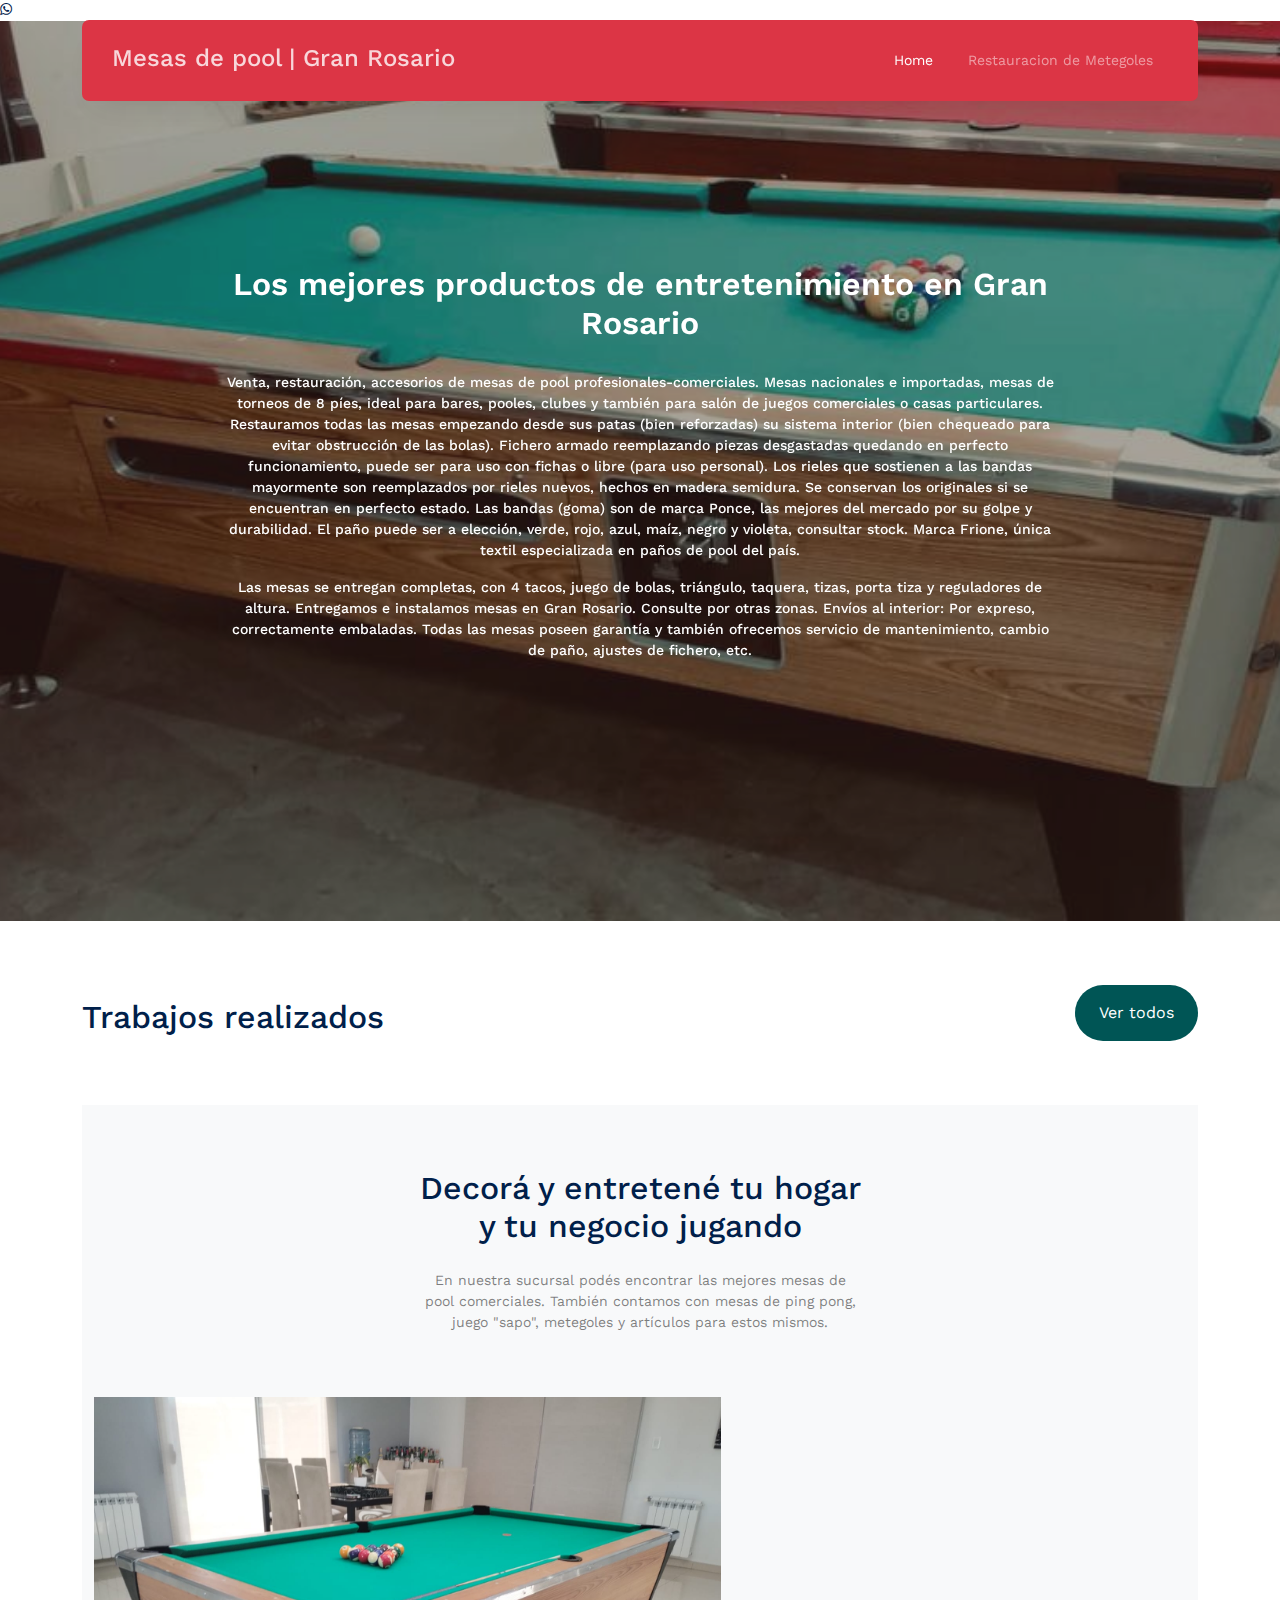
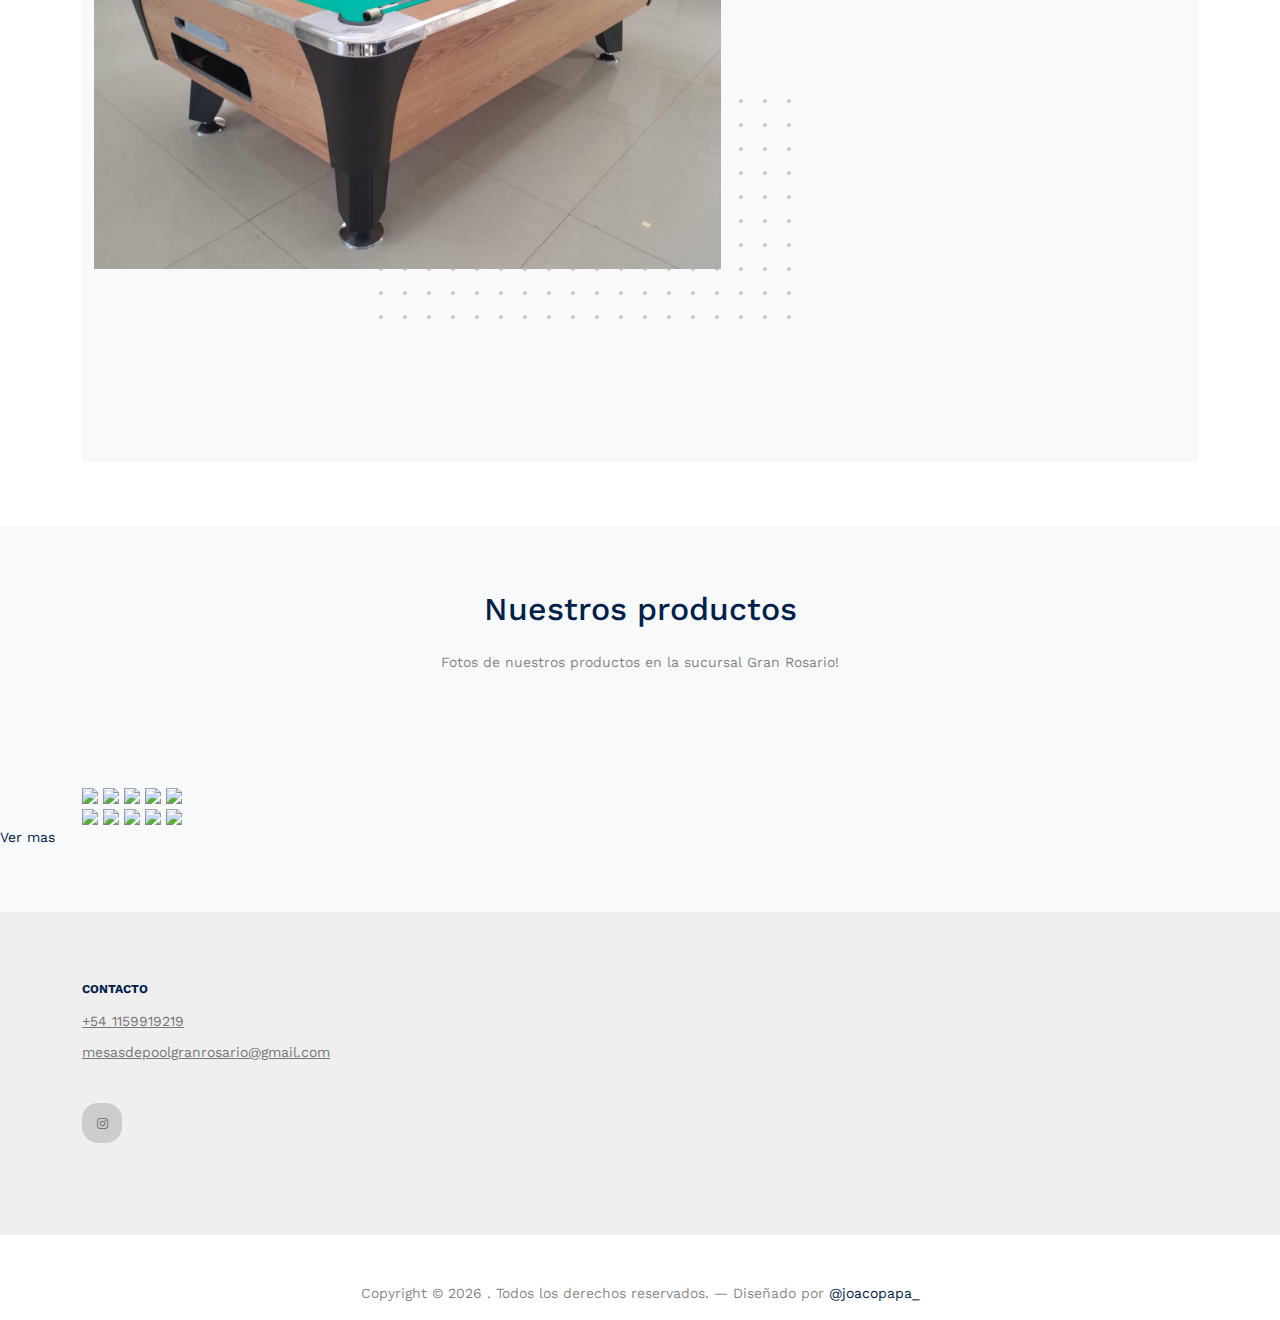
==== commit f7fe3dfd: "FULL VERSION" ====
--- a/index.html
+++ b/index.html
@@ -42,6 +42,9 @@
       </div>
       <div class="site-mobile-menu-body"></div>
     </div>
+    <a href="https://wa.me/1159919219" class="btn-wsp" target="_blank"> <i class="icon-whatsapp">
+      
+    </i> </a>
 
     <nav class="site-nav">
       <div class="container">
@@ -53,8 +56,8 @@
               class="js-clone-nav d-none d-lg-inline-block text-start site-menu float-end"
             >
               <li class="active"><a href="index.html">Home</a></li>
-<!--               <li class="has-children">
-                <a href="properties.html">Trabajos</a>
+               <li class="has-children">
+ <!--               <a href="properties.html">Trabajos</a>
                 <ul class="dropdown">
                   <li><a href="#">Buy Property</a></li>
                   <li><a href="#">Sell Property</a></li>
@@ -67,11 +70,11 @@
                     </ul>
                   </li>
                 </ul>
-              </li>
-              <li><a href="services.html">Servicios</a></li>
-              <li><a href="about.html">Sobre nosotros</a></li>
-              <li><a href="contact.html">Contactanos</a></li>
-            </ul> -->
+              </li>-->
+              <li><a href="metegoles.html">Restauracion de Metegoles</a></li>
+       <!--         <li><a href="about.html">Sobre nosotros</a></li>
+              <li><a href="contact.html">Contactanos</a></li> -->
+            </ul> 
 
             <a
               href="#"
@@ -126,25 +129,7 @@
             Envíos al interior: Por expreso, correctamente embaladas.
             
             Todas las mesas poseen garantía y también ofrecemos servicio de mantenimiento, cambio de paño, ajustes de fichero, etc.</p>
-<!--             <div class="col-md-6 px-0">
-              <div class="img-box">
-                <img src="images/logo.png" alt="">
-              </div>
-            </div> -->
-            
- <!--            <form
-              action="#"
-              class="narrow-w form-search d-flex align-items-stretch mb-3"
-              data-aos="fade-up"
-              data-aos-delay="200"
-            >
-              <input
-                type="text"
-                class="form-control px-4"
-                placeholder="Your ZIP code or City. e.g. New York"
-              />
-              <button type="submit" class="btn btn-primary">Search</button>
-            </form> -->
+
           </div>
         </div>
       </div>
@@ -169,529 +154,7 @@
             </p>
           </div>
         </div>
-<!--         <div class="row">
-          <div class="col-12">
-            <div class="property-slider-wrap">
-              <div class="property-slider">
-                <div class="property-item">
-                  <a href="property-single.html" class="img">
-                    <img src="images/img_1.jpg" alt="Image" class="img-fluid" />
-                  </a>
-
-                  <div class="property-content">
-                    <div class="price mb-2"><span>$1,291,000</span></div>
-                    <div>
-                      <span class="d-block mb-2 text-black-50"
-                        >5232 California Fake, Ave. 21BC</span
-                      >
-                      <span class="city d-block mb-3">California, USA</span>
-
-                      <div class="specs d-flex mb-4">
-                        <span class="d-block d-flex align-items-center me-3">
-                          <span class="icon-bed me-2"></span>
-                          <span class="caption">2 beds</span>
-                        </span>
-                        <span class="d-block d-flex align-items-center">
-                          <span class="icon-bath me-2"></span>
-                          <span class="caption">2 baths</span>
-                        </span>
-                      </div>
-
-                      <a
-                        href="property-single.html"
-                        class="btn btn-primary py-2 px-3"
-                        >Detalles</a
-                      >
-                    </div>
-                  </div>
-                </div>
-                .item
-
-                <div class="property-item">
-                  <a href="property-single.html" class="img">
-                    <img src="images/img_2.jpg" alt="Image" class="img-fluid" />
-                  </a>
-
-                  <div class="property-content">
-                    <div class="price mb-2"><span>$1,291,000</span></div>
-                    <div>
-                      <span class="d-block mb-2 text-black-50"
-                        >5232 California Fake, Ave. 21BC</span
-                      >
-                      <span class="city d-block mb-3">California, USA</span>
-
-                      <div class="specs d-flex mb-4">
-                        <span class="d-block d-flex align-items-center me-3">
-                          <span class="icon-bed me-2"></span>
-                          <span class="caption">2 beds</span>
-                        </span>
-                        <span class="d-block d-flex align-items-center">
-                          <span class="icon-bath me-2"></span>
-                          <span class="caption">2 baths</span>
-                        </span>
-                      </div>
-
-                      <a
-                        href="property-single.html"
-                        class="btn btn-primary py-2 px-3"
-                        >Detalles</a
-                      >
-                    </div>
-                  </div>
-                </div>
-                .item
-
-                <div class="property-item">
-                  <a href="property-single.html" class="img">
-                    <img src="images/img_3.jpg" alt="Image" class="img-fluid" />
-                  </a>
-
-                  <div class="property-content">
-                    <div class="price mb-2"><span>$1,291,000</span></div>
-                    <div>
-                      <span class="d-block mb-2 text-black-50"
-                        >5232 California Fake, Ave. 21BC</span
-                      >
-                      <span class="city d-block mb-3">California, USA</span>
-
-                      <div class="specs d-flex mb-4">
-                        <span class="d-block d-flex align-items-center me-3">
-                          <span class="icon-bed me-2"></span>
-                          <span class="caption">2 beds</span>
-                        </span>
-                        <span class="d-block d-flex align-items-center">
-                          <span class="icon-bath me-2"></span>
-                          <span class="caption">2 baths</span>
-                        </span>
-                      </div>
-
-                      <a
-                        href="property-single.html"
-                        class="btn btn-primary py-2 px-3"
-                        >Detalles</a
-                      >
-                    </div>
-                  </div>
-                </div>
-                .item
-
-                <div class="property-item">
-                  <a href="property-single.html" class="img">
-                    <img src="images/img_4.jpg" alt="Image" class="img-fluid" />
-                  </a>
-
-                  <div class="property-content">
-                    <div class="price mb-2"><span>$1,291,000</span></div>
-                    <div>
-                      <span class="d-block mb-2 text-black-50"
-                        >5232 California Fake, Ave. 21BC</span
-                      >
-                      <span class="city d-block mb-3">California, USA</span>
-
-                      <div class="specs d-flex mb-4">
-                        <span class="d-block d-flex align-items-center me-3">
-                          <span class="icon-bed me-2"></span>
-                          <span class="caption">2 beds</span>
-                        </span>
-                        <span class="d-block d-flex align-items-center">
-                          <span class="icon-bath me-2"></span>
-                          <span class="caption">2 baths</span>
-                        </span>
-                      </div>
-
-                      <a
-                        href="property-single.html"
-                        class="btn btn-primary py-2 px-3"
-                        >Detalles</a
-                      >
-                    </div>
-                  </div>
-                </div>
-                .item
-
-                <div class="property-item">
-                  <a href="property-single.html" class="img">
-                    <img src="images/img_5.jpg" alt="Image" class="img-fluid" />
-                  </a>
-
-                  <div class="property-content">
-                    <div class="price mb-2"><span>$1,291,000</span></div>
-                    <div>
-                      <span class="d-block mb-2 text-black-50"
-                        >5232 California Fake, Ave. 21BC</span
-                      >
-                      <span class="city d-block mb-3">California, USA</span>
-
-                      <div class="specs d-flex mb-4">
-                        <span class="d-block d-flex align-items-center me-3">
-                          <span class="icon-bed me-2"></span>
-                          <span class="caption">2 beds</span>
-                        </span>
-                        <span class="d-block d-flex align-items-center">
-                          <span class="icon-bath me-2"></span>
-                          <span class="caption">2 baths</span>
-                        </span>
-                      </div>
-
-                      <a
-                        href="property-single.html"
-                        class="btn btn-primary py-2 px-3"
-                        >Detalles</a
-                      >
-                    </div>
-                  </div>
-                </div>
-                .item
-
-                <div class="property-item">
-                  <a href="property-single.html" class="img">
-                    <img src="images/img_6.jpg" alt="Image" class="img-fluid" />
-                  </a>
-
-                  <div class="property-content">
-                    <div class="price mb-2"><span>$1,291,000</span></div>
-                    <div>
-                      <span class="d-block mb-2 text-black-50"
-                        >5232 California Fake, Ave. 21BC</span
-                      >
-                      <span class="city d-block mb-3">California, USA</span>
-
-                      <div class="specs d-flex mb-4">
-                        <span class="d-block d-flex align-items-center me-3">
-                          <span class="icon-bed me-2"></span>
-                          <span class="caption">2 beds</span>
-                        </span>
-                        <span class="d-block d-flex align-items-center">
-                          <span class="icon-bath me-2"></span>
-                          <span class="caption">2 baths</span>
-                        </span>
-                      </div>
-
-                      <a
-                        href="property-single.html"
-                        class="btn btn-primary py-2 px-3"
-                        >Detalles</a
-                      >
-                    </div>
-                  </div>
-                </div>
-                .item
-
-                <div class="property-item">
-                  <a href="property-single.html" class="img">
-                    <img src="images/img_7.jpg" alt="Image" class="img-fluid" />
-                  </a>
-
-                  <div class="property-content">
-                    <div class="price mb-2"><span>$1,291,000</span></div>
-                    <div>
-                      <span class="d-block mb-2 text-black-50"
-                        >5232 California Fake, Ave. 21BC</span
-                      >
-                      <span class="city d-block mb-3">California, USA</span>
-
-                      <div class="specs d-flex mb-4">
-                        <span class="d-block d-flex align-items-center me-3">
-                          <span class="icon-bed me-2"></span>
-                          <span class="caption">2 beds</span>
-                        </span>
-                        <span class="d-block d-flex align-items-center">
-                          <span class="icon-bath me-2"></span>
-                          <span class="caption">2 baths</span>
-                        </span>
-                      </div>
-
-                      <a
-                        href="property-single.html"
-                        class="btn btn-primary py-2 px-3"
-                        >Detalles</a
-                      >
-                    </div>
-                  </div>
-                </div>
-                .item
-
-                <div class="property-item">
-                  <a href="property-single.html" class="img">
-                    <img src="images/img_8.jpg" alt="Image" class="img-fluid" />
-                  </a>
-
-                  <div class="property-content">
-                    <div class="price mb-2"><span>$1,291,000</span></div>
-                    <div>
-                      <span class="d-block mb-2 text-black-50"
-                        >5232 California Fake, Ave. 21BC</span
-                      >
-                      <span class="city d-block mb-3">California, USA</span>
-
-                      <div class="specs d-flex mb-4">
-                        <span class="d-block d-flex align-items-center me-3">
-                          <span class="icon-bed me-2"></span>
-                          <span class="caption">2 beds</span>
-                        </span>
-                        <span class="d-block d-flex align-items-center">
-                          <span class="icon-bath me-2"></span>
-                          <span class="caption">2 baths</span>
-                        </span>
-                      </div>
-
-                      <a
-                        href="property-single.html"
-                        class="btn btn-primary py-2 px-3"
-                        >Detalles</a
-                      >
-                    </div>
-                  </div>
-                </div>
-                .item
-
-                <div class="property-item">
-                  <a href="property-single.html" class="img">
-                    <img src="images/img_1.jpg" alt="Image" class="img-fluid" />
-                  </a>
-
-                  <div class="property-content">
-                    <div class="price mb-2"><span>$1,291,000</span></div>
-                    <div>
-                      <span class="d-block mb-2 text-black-50"
-                        >5232 California Fake, Ave. 21BC</span
-                      >
-                      <span class="city d-block mb-3">California, USA</span>
-
-                      <div class="specs d-flex mb-4">
-                        <span class="d-block d-flex align-items-center me-3">
-                          <span class="icon-bed me-2"></span>
-                          <span class="caption">2 beds</span>
-                        </span>
-                        <span class="d-block d-flex align-items-center">
-                          <span class="icon-bath me-2"></span>
-                          <span class="caption">2 baths</span>
-                        </span>
-                      </div>
-
-                      <a
-                        href="property-single.html"
-                        class="btn btn-primary py-2 px-3"
-                        >Detalles</a
-                      >
-                    </div>
-                  </div>
-                </div>
-                .item
-              </div>
-
-              <div
-                id="property-nav"
-                class="controls"
-                tabindex="0"
-                aria-label="Carousel Navigation"
-              >
-                <span
-                  class="prev"
-                  data-controls="prev"
-                  aria-controls="property"
-                  tabindex="-1"
-                  >Previo</span
-                >
-                <span
-                  class="next"
-                  data-controls="next"
-                  aria-controls="property"
-                  tabindex="-1"
-                  >Siguiente</span
-                >
-              </div>
-            </div>
-          </div>
-        </div>
-      </div>
-    </div>
- -->
-    <!-- <section class="features-1">
-      <div class="container">
-        <div class="row">
-          <div class="col-6 col-lg-3" data-aos="fade-up" data-aos-delay="300">
-            <div class="box-feature">
-              <span class="flaticon-house"></span>
-              <h3 class="mb-3">Our Properties</h3>
-              <p>
-                Lorem ipsum dolor sit amet, consectetur adipisicing elit.
-                Voluptates, accusamus.
-              </p>
-              <p><a href="#" class="learn-more">Learn More</a></p>
-            </div>
-          </div>
-          <div class="col-6 col-lg-3" data-aos="fade-up" data-aos-delay="500">
-            <div class="box-feature">
-              <span class="flaticon-building"></span>
-              <h3 class="mb-3">Property for Sale</h3>
-              <p>
-                Lorem ipsum dolor sit amet, consectetur adipisicing elit.
-                Voluptates, accusamus.
-              </p>
-              <p><a href="#" class="learn-more">Learn More</a></p>
-            </div>
-          </div>
-          <div class="col-6 col-lg-3" data-aos="fade-up" data-aos-delay="400">
-            <div class="box-feature">
-              <span class="flaticon-house-3"></span>
-              <h3 class="mb-3">Real Estate Agent</h3>
-              <p>
-                Lorem ipsum dolor sit amet, consectetur adipisicing elit.
-                Voluptates, accusamus.
-              </p>
-              <p><a href="#" class="learn-more">Learn More</a></p>
-            </div>
-          </div>
-          <div class="col-6 col-lg-3" data-aos="fade-up" data-aos-delay="600">
-            <div class="box-feature">
-              <span class="flaticon-house-1"></span>
-              <h3 class="mb-3">House for Sale</h3>
-              <p>
-                Lorem ipsum dolor sit amet, consectetur adipisicing elit.
-                Voluptates, accusamus.
-              </p>
-              <p><a href="#" class="learn-more">Learn More</a></p>
-            </div>
-          </div>
-        </div>
-      </div>
-    </section> -->
-
-  <!--   <div class="section sec-testimonials">
-      <div class="container">
-        <div class="row mb-5 align-items-center">
-          <div class="col-md-6">
-            <h2 class="font-weight-bold heading text-primary mb-4 mb-md-0">
-              Opiniones
-            </h2>
-          </div>
-          <div class="col-md-6 text-md-end">
-            <div id="testimonial-nav">
-              <span class="prev" data-controls="prev">Previo</span>
-
-              <span class="next" data-controls="next">Siguiente</span>
-            </div>
-          </div>
-        </div>
-
-        <div class="row">
-          <div class="col-lg-4"></div>
-        </div>
-        <div class="testimonial-slider-wrap">
-          <div class="testimonial-slider">
-            <div class="item">
-              <div class="testimonial">
-                <img
-                  src="images/person_1-min.jpg"
-                  alt="Image"
-                  class="img-fluid rounded-circle w-25 mb-4"
-                />
-                <div class="rate">
-                  <span class="icon-star text-warning"></span>
-                  <span class="icon-star text-warning"></span>
-                  <span class="icon-star text-warning"></span>
-                  <span class="icon-star text-warning"></span>
-                  <span class="icon-star text-warning"></span>
-                </div>
-                <h3 class="h5 text-primary mb-4">James Smith</h3>
-                <blockquote>
-                  <p>
-                    &ldquo;Far far away, behind the word mountains, far from the
-                    countries Vokalia and Consonantia, there live the blind
-                    texts. Separated they live in Bookmarksgrove right at the
-                    coast of the Semantics, a large language ocean.&rdquo;
-                  </p>
-                </blockquote>
-                <p class="text-black-50">Designer, Co-founder</p>
-              </div>
-            </div>
-
-            <div class="item">
-              <div class="testimonial">
-                <img
-                  src="images/person_2-min.jpg"
-                  alt="Image"
-                  class="img-fluid rounded-circle w-25 mb-4"
-                />
-                <div class="rate">
-                  <span class="icon-star text-warning"></span>
-                  <span class="icon-star text-warning"></span>
-                  <span class="icon-star text-warning"></span>
-                  <span class="icon-star text-warning"></span>
-                  <span class="icon-star text-warning"></span>
-                </div>
-                <h3 class="h5 text-primary mb-4">Mike Houston</h3>
-                <blockquote>
-                  <p>
-                    &ldquo;Far far away, behind the word mountains, far from the
-                    countries Vokalia and Consonantia, there live the blind
-                    texts. Separated they live in Bookmarksgrove right at the
-                    coast of the Semantics, a large language ocean.&rdquo;
-                  </p>
-                </blockquote>
-                <p class="text-black-50">Designer, Co-founder</p>
-              </div>
-            </div>
-
-            <div class="item">
-              <div class="testimonial">
-                <img
-                  src="images/person_3-min.jpg"
-                  alt="Image"
-                  class="img-fluid rounded-circle w-25 mb-4"
-                />
-                <div class="rate">
-                  <span class="icon-star text-warning"></span>
-                  <span class="icon-star text-warning"></span>
-                  <span class="icon-star text-warning"></span>
-                  <span class="icon-star text-warning"></span>
-                  <span class="icon-star text-warning"></span>
-                </div>
-                <h3 class="h5 text-primary mb-4">Cameron Webster</h3>
-                <blockquote>
-                  <p>
-                    &ldquo;Far far away, behind the word mountains, far from the
-                    countries Vokalia and Consonantia, there live the blind
-                    texts. Separated they live in Bookmarksgrove right at the
-                    coast of the Semantics, a large language ocean.&rdquo;
-                  </p>
-                </blockquote>
-                <p class="text-black-50">Designer, Co-founder</p>
-              </div>
-            </div>
-
-            <div class="item">
-              <div class="testimonial">
-                <img
-                  src="images/person_4-min.jpg"
-                  alt="Image"
-                  class="img-fluid rounded-circle w-25 mb-4"
-                />
-                <div class="rate">
-                  <span class="icon-star text-warning"></span>
-                  <span class="icon-star text-warning"></span>
-                  <span class="icon-star text-warning"></span>
-                  <span class="icon-star text-warning"></span>
-                  <span class="icon-star text-warning"></span>
-                </div>
-                <h3 class="h5 text-primary mb-4">Dave Smith</h3>
-                <blockquote>
-                  <p>
-                    &ldquo;Far far away, behind the word mountains, far from the
-                    countries Vokalia and Consonantia, there live the blind
-                    texts. Separated they live in Bookmarksgrove right at the
-                    coast of the Semantics, a large language ocean.&rdquo;
-                  </p>
-                </blockquote>
-                <p class="text-black-50">Designer, Co-founder</p>
-              </div>
-            </div>
-          </div>
-        </div>
-      </div>
-    </div>
- -->
+
     <div class="section section-4 bg-light">
       <div class="container">
         <div class="row justify-content-center text-center mb-5">
@@ -712,47 +175,7 @@
             </div>
           </div>
         </div>
-          <!-- <div class="col-lg-4">
-            <div class="d-flex feature-h">
-              <span class="wrap-icon me-3">
-                <span class="icon-home2"></span>
-              </span>
-              <div class="feature-text">
-                <h3 class="heading">2M Properties</h3>
-                <p class="text-black-50">
-                  Lorem ipsum dolor sit amet consectetur adipisicing elit.
-                  Nostrum iste.
-                </p>
-              </div>
-            </div>
-
-            <div class="d-flex feature-h">
-              <span class="wrap-icon me-3">
-                <span class="icon-person"></span>
-              </span>
-              <div class="feature-text">
-                <h3 class="heading">Top Rated Agents</h3>
-                <p class="text-black-50">
-                  Lorem ipsum dolor sit amet consectetur adipisicing elit.
-                  Nostrum iste.
-                </p>
-              </div>
-            </div>
-
-            <div class="d-flex feature-h">
-              <span class="wrap-icon me-3">
-                <span class="icon-security"></span>
-              </span>
-              <div class="feature-text">
-                <h3 class="heading">Legit Properties</h3>
-                <p class="text-black-50">
-                  Lorem ipsum dolor sit amet consectetur adipisicing elit.
-                  Nostrum iste.
-                </p>
-              </div>
-            </div>
-          </div>
-        </div> -->
+
         <div class="row section-counter mt-5">
           <div
             class="col-6 col-sm-6 col-md-6 col-lg-3"
@@ -839,72 +262,27 @@
       <div>
         
       </div>
-      <section class="portfolio_section layout_padding">
-        <div class="container">
-          <div class="heading_container">
-
-          </div>
-          <div class="portfolio_container layout_padding2">
-            <div class="box-1">
-              <div class="img-box b-1">
-                <img src="images/a5b17882-f473-4e0e-b482-6a792cde24d4.jpeg" alt="">
-                <div class="btn-box">
-                  <a href="images/a5b17882-f473-4e0e-b482-6a792cde24d4.jpeg" class="btn-1">
-    
-                  </a>
-                </div>
-              </div>
-              <div class="img-box b-2">
-                <img src="images/9da87f20-3f3e-4842-a049-775862fd5a0c.jpeg" alt="">
-                <div class="btn-box">
-                  <a href="images/9da87f20-3f3e-4842-a049-775862fd5a0c.jpeg" class="btn-1">
-    
-                  </a>
-                </div>
-              </div>
-            </div>
-            <div class="box-2">
-              <div class="box-2-top">
-                <div class="img-box b-3">
-                  <img src="images/c524548d-e58e-4ce9-9b2d-8f50cab5beb2.jpeg" alt="">
-                  <div class="btn-box">
-                    <a href="images/c524548d-e58e-4ce9-9b2d-8f50cab5beb2.jpeg" class="btn-1">
-    
-                    </a>
-                  </div>
-                </div>
-              </div>
-              <div class="box-2-top2">
-                <div class="img-box b-4">
-                  <img src="images/f6f932df-dfd0-48a9-a138-7ffe478b7ff7.jpeg" alt="">
-                  <div class="btn-box">
-                    <a href="images/f6f932df-dfd0-48a9-a138-7ffe478b7ff7.jpeg" class="btn-1">
-    
-                    </a>
-                  </div>
-                </div>
-              </div>
-              <div class="box-2-btm">
-                <div class="img-box b-5">
-                  <img src="images/9e6de091-d040-461c-8bbb-fe65b97e9f6e.jpeg" alt="">
-                  <div class="btn-box">
-                    <a href="images/9e6de091-d040-461c-8bbb-fe65b97e9f6e.jpeg" class="btn-1">
-    
-                    </a>
-                  </div>
-              </div>
-              
-                <div class="img-box b-6">
-                  <img src="images/23439256-ba34-4f9b-8ee9-d0fad19ed165.jpeg" alt="">
-                  <div class="btn-box">
-                    <a href="images/23439256-ba34-4f9b-8ee9-d0fad19ed165.jpeg" class="btn-1">
-    
-                    </a>
-                  </div>
-                </div>
-              </div>
-            </div>
-          </div>
+        <section>
+          <div class="galeria">
+          <img src="images/pool1.jpeg">
+          <img src="images/pool2.jpeg">
+          <img src="images/pool3.jpeg">
+          <img src="images/pool4.jpeg">
+          <img src="images/pool6.jpeg">
+        </div>
+
+          <div class="galeria">
+            <img src="images/pool5.jpeg">
+            <img src="images/pool8.jpeg">
+            <img src="images/pool7.jpeg">
+            <img src="images/pool9.jpeg">
+            <img src="images/pool10.jpeg">
+          </div>
+
+
+        
+      </div>
+
           <div class="see_btn">
             <a href="https://drive.google.com/drive/folders/19HmSbg67xGr4-e-YmAt4kshzJRLw-XZ9?usp=drive_link">
               Ver mas
@@ -913,6 +291,7 @@
         </div>
     
       </section>
+
 
     <div class="site-footer">
       <div class="container">
